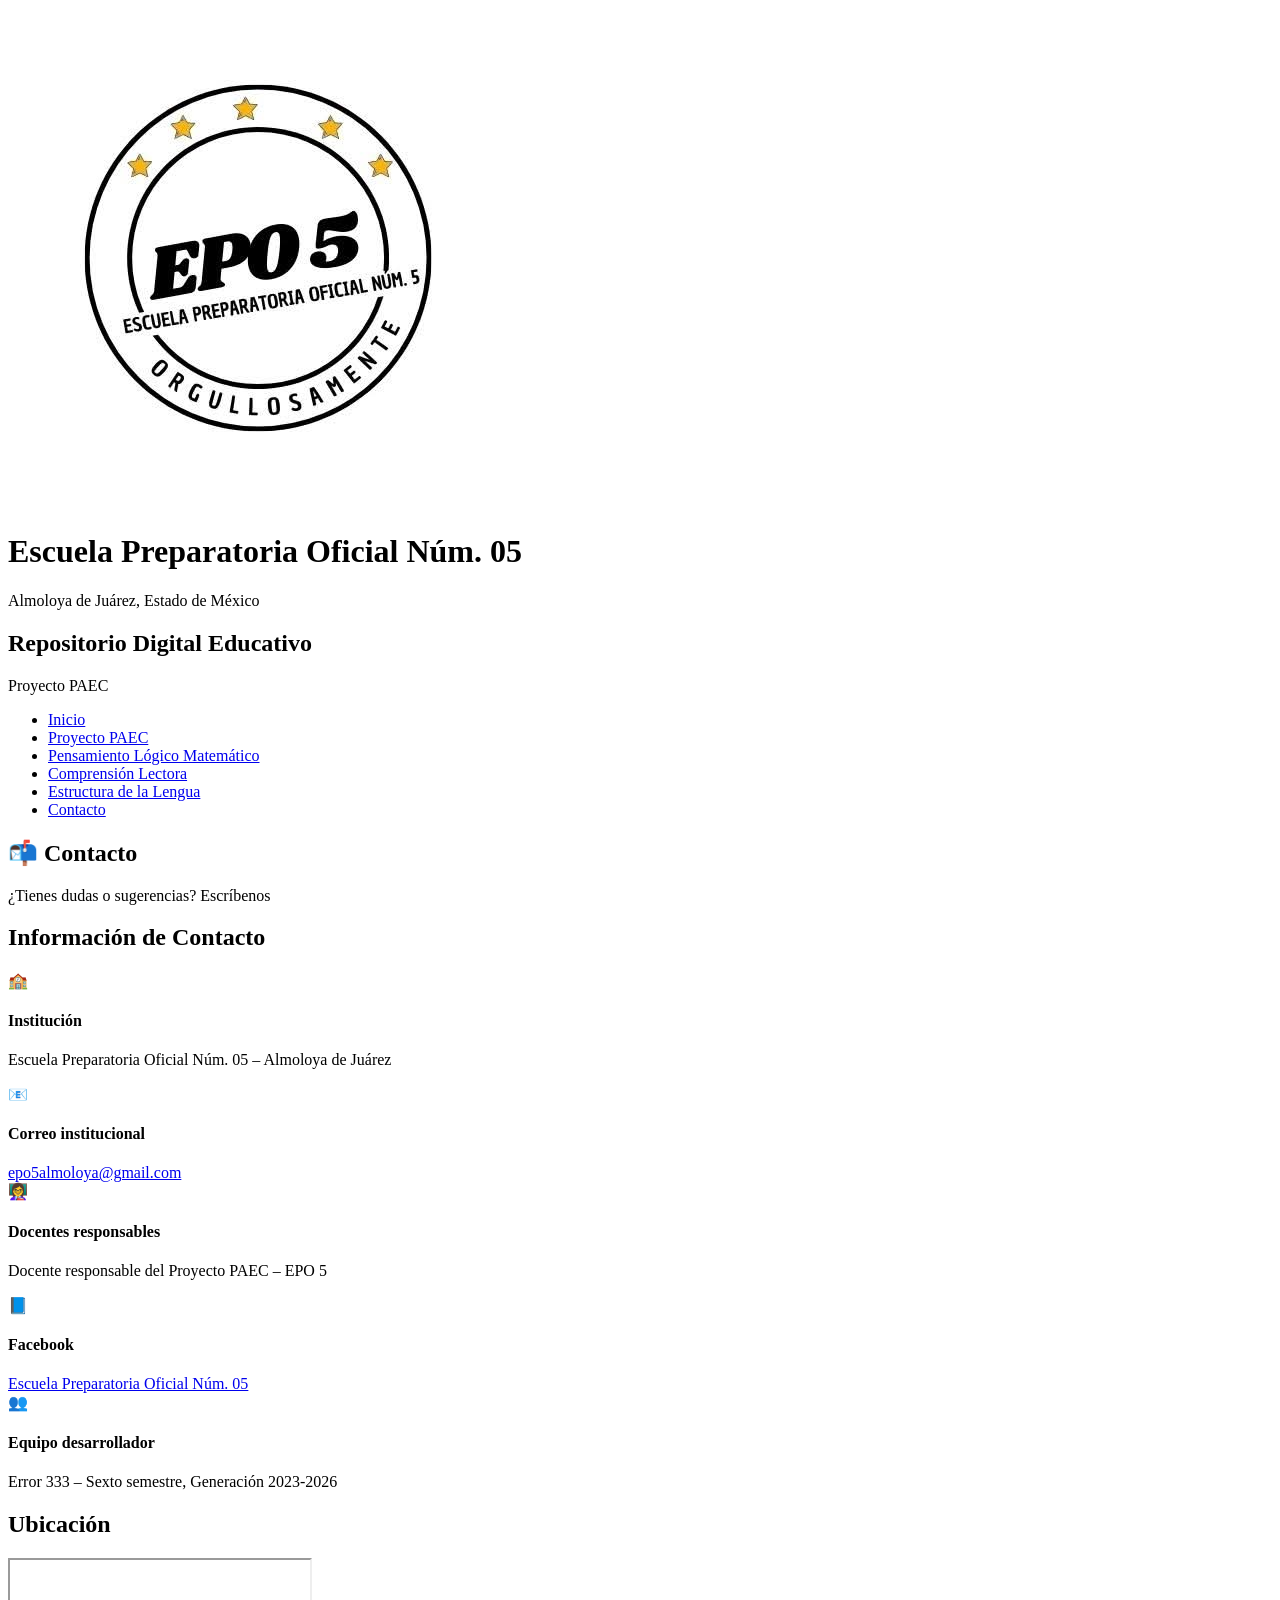
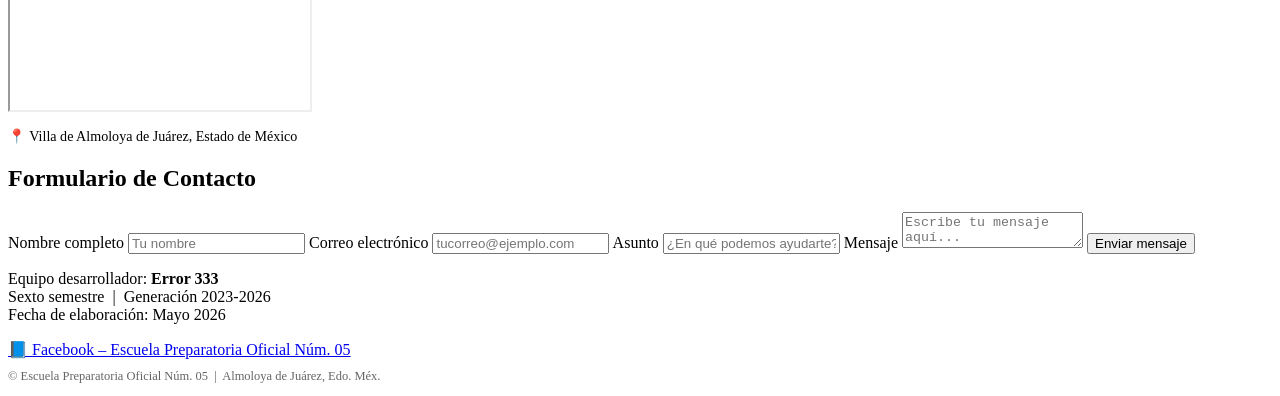
==== contacto.html @ b4360810 "Add files via upload" ====
<!DOCTYPE html>
<html lang="es">
<head>
  <meta charset="UTF-8" />
  <meta name="viewport" content="width=device-width, initial-scale=1.0" />
  <title>Contacto | Repositorio Digital Educativo – EPO 5</title>
  <link rel="stylesheet" href="style (1).css" />
</head>
<body>

  <header>
    <div class="header-top">
      <div class="header-izq">
        <img src="logo_epo5.png.jpeg" alt="Logo EPO 5" />
        <div class="info-escuela">
          <h1>Escuela Preparatoria Oficial Núm. 05</h1>
          <span>Almoloya de Juárez, Estado de México</span>
        </div>
      </div>
      <div class="header-der">
        <div class="info-repo">
          <h2>Repositorio Digital Educativo</h2>
          <span>Proyecto PAEC</span>
        </div>
      </div>
    </div>
    <nav>
      <ul>
        <li><a href="index.html">Inicio</a></li>
        <li><a href="paec.html">Proyecto PAEC</a></li>
        <li><a href="matematicas.html">Pensamiento Lógico Matemático</a></li>
        <li><a href="lectura.html">Comprensión Lectora</a></li>
        <li><a href="lengua.html">Estructura de la Lengua</a></li>
        <li><a href="contacto.html" class="activo">Contacto</a></li>
      </ul>
    </nav>
  </header>

  <section class="seccion-hero">
    <h1>📬 Contacto</h1>
    <p>¿Tienes dudas o sugerencias? Escríbenos</p>
  </section>

  <main class="contenido-principal">

    <div class="info-card">
      <h2>Información de Contacto</h2>
      <div class="contacto-dato">
        <span class="icono-d">🏫</span>
        <div>
          <h4>Institución</h4>
          <p>Escuela Preparatoria Oficial Núm. 05 – Almoloya de Juárez</p>
        </div>
      </div>
      <div class="contacto-dato">
        <span class="icono-d">📧</span>
        <div>
          <h4>Correo institucional</h4>
          <a href="mailto:epo5almoloya@gmail.com">epo5almoloya@gmail.com</a>
        </div>
      </div>
      <div class="contacto-dato">
        <span class="icono-d">👩‍🏫</span>
        <div>
          <h4>Docentes responsables</h4>
          <p>Docente responsable del Proyecto PAEC – EPO 5</p>
        </div>
      </div>
      <div class="contacto-dato">
        <span class="icono-d">📘</span>
        <div>
          <h4>Facebook</h4>
          <a href="https://www.facebook.com" target="_blank">
            Escuela Preparatoria Oficial Núm. 05
          </a>
        </div>
      </div>
      <div class="contacto-dato">
        <span class="icono-d">👥</span>
        <div>
          <h4>Equipo desarrollador</h4>
          <p>Error 333 – Sexto semestre, Generación 2023-2026</p>
        </div>
      </div>
    </div>

    <!-- MAPA Y FORMULARIO -->
    <div class="contacto-grid">

      <!-- MAPA -->
      <div class="info-card">
        <h2>Ubicación</h2>
        <div class="mapa-container">
          <iframe
            src="https://www.google.com/maps/embed?pb=!1m18!1m12!1m3!1d3762.5!2d-99.7666!3d19.3685!2m3!1f0!2f0!3f0!3m2!1i1024!2i768!4f13.1!3m3!1m2!1s0x0%3A0x0!2zMTnCsDIyJzA2LjYiTiA5OcKwNDYnMDUuNyJX!5e0!3m2!1ses!2smx!4v1620000000000!5m2!1ses!2smx"
            allowfullscreen=""
            loading="lazy">
          </iframe>
        </div>
        <p style="margin-top:12px; font-size:0.88rem; color:var(--gris-texto);">
          📍 Villa de Almoloya de Juárez, Estado de México
        </p>
      </div>

      <!-- FORMULARIO -->
      <div class="info-card">
        <h2>Formulario de Contacto</h2>
        <div class="formulario">
          <label for="nombre">Nombre completo</label>
          <input type="text" id="nombre" placeholder="Tu nombre" />

          <label for="email">Correo electrónico</label>
          <input type="email" id="email" placeholder="tucorreo@ejemplo.com" />

          <label for="asunto">Asunto</label>
          <input type="text" id="asunto" placeholder="¿En qué podemos ayudarte?" />

          <label for="mensaje">Mensaje</label>
          <textarea id="mensaje" placeholder="Escribe tu mensaje aquí..."></textarea>

          <button class="btn-enviar" onclick="enviarFormulario()">Enviar mensaje</button>
        </div>
      </div>

    </div>

  </main>

  <footer>
    <p>
      Equipo desarrollador: <strong>Error 333</strong><br />
      Sexto semestre &nbsp;|&nbsp; Generación 2023-2026<br />
      Fecha de elaboración: Mayo 2026
    </p>
    <a href="https://www.facebook.com" target="_blank" class="footer-fb">
      📘 Facebook – Escuela Preparatoria Oficial Núm. 05
    </a>
    <p style="margin-top:10px; font-size:0.78rem; opacity:0.6;">
      © Escuela Preparatoria Oficial Núm. 05 &nbsp;|&nbsp; Almoloya de Juárez, Edo. Méx.
    </p>
  </footer>

  <script>
    function enviarFormulario() {
      const nombre = document.getElementById('nombre').value.trim();
      const email = document.getElementById('email').value.trim();
      const mensaje = document.getElementById('mensaje').value.trim();
      if (!nombre || !email || !mensaje) {
        alert('Por favor, completa todos los campos requeridos.');
        return;
      }
      alert('¡Mensaje enviado! Gracias por contactarnos, ' + nombre + '.');
    }
  </script>

</body>
</html>
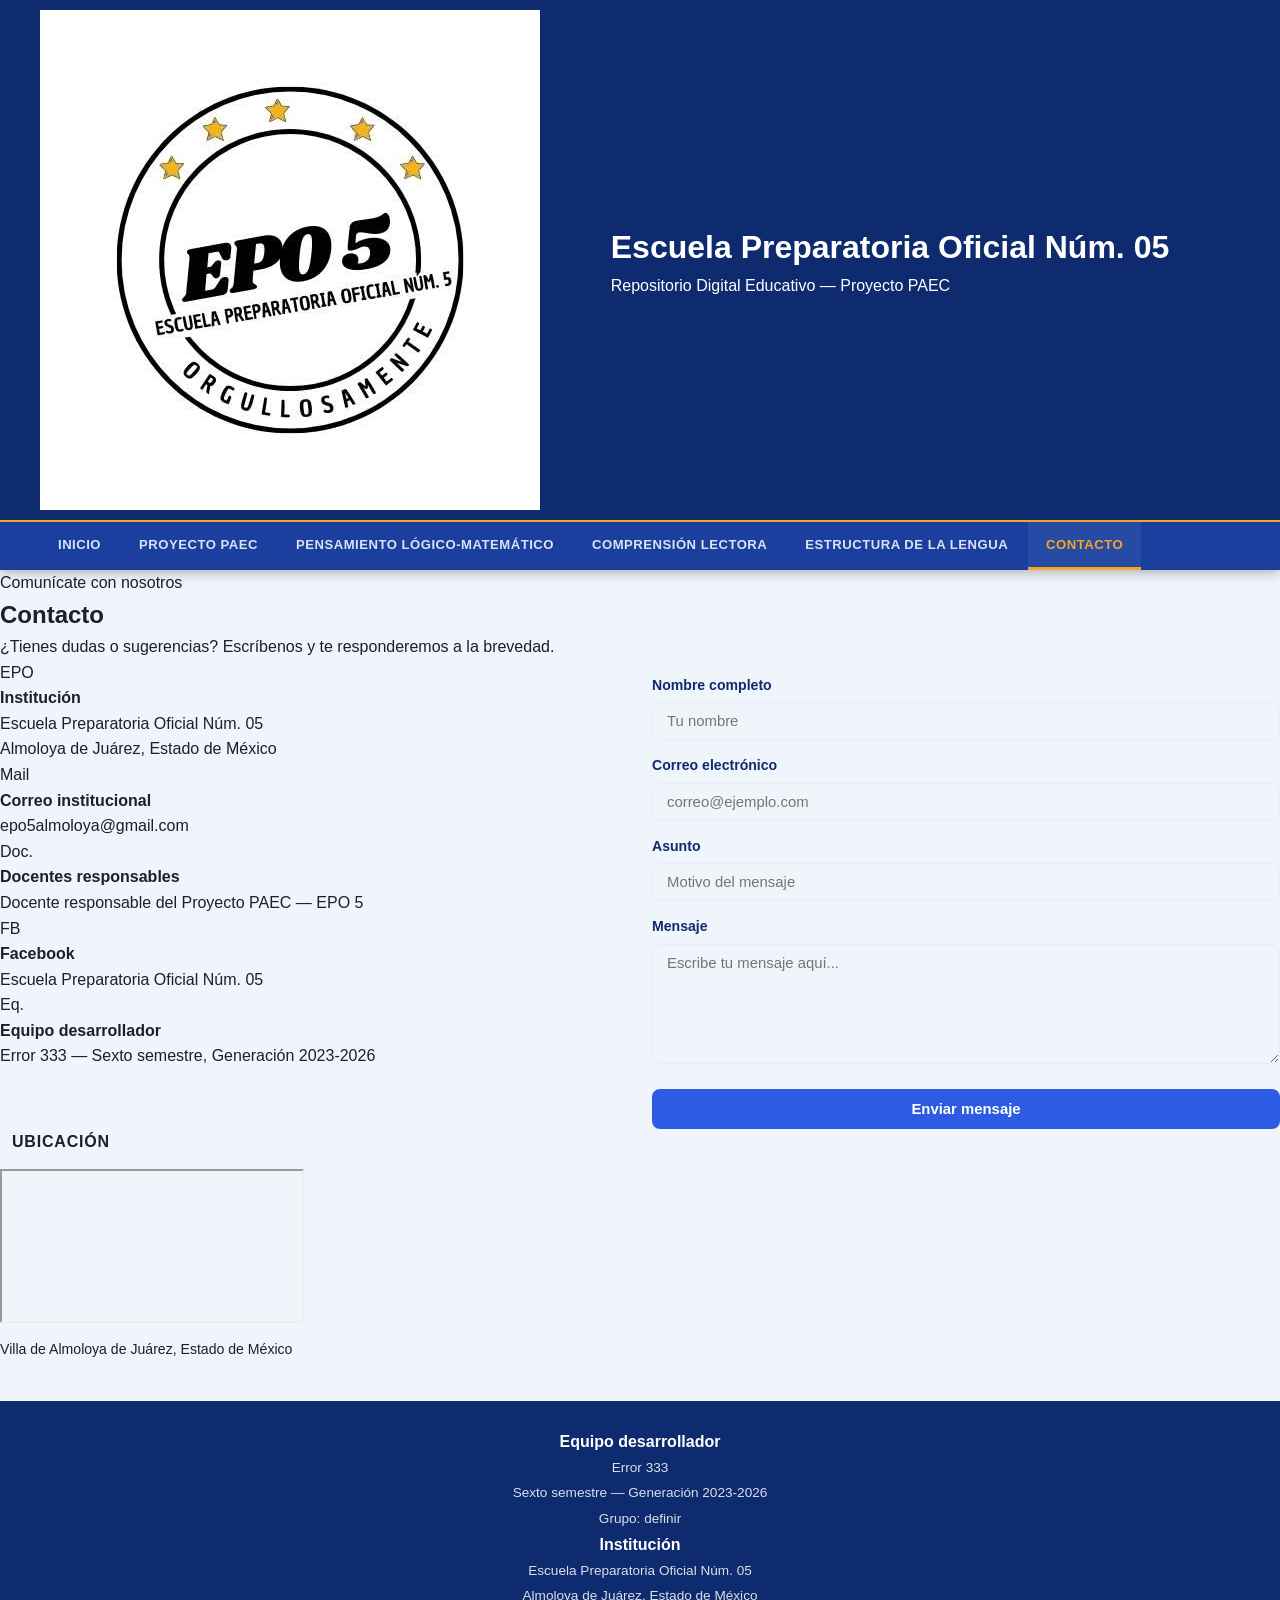
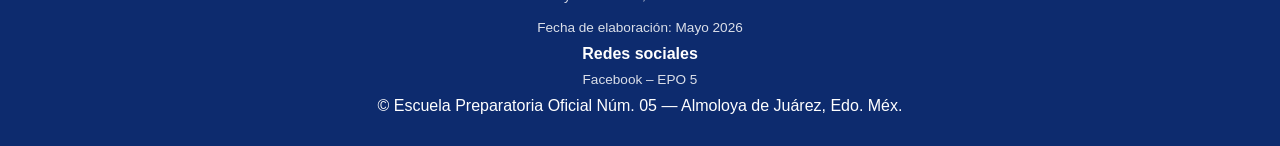
==== commit b0f73334: "Update contacto.html" ====
--- a/contacto.html
+++ b/contacto.html
@@ -4,154 +4,147 @@
   <meta charset="UTF-8" />
   <meta name="viewport" content="width=device-width, initial-scale=1.0" />
   <title>Contacto | Repositorio Digital Educativo – EPO 5</title>
-  <link rel="stylesheet" href="style (1).css" />
+  <link rel="stylesheet" href="style.css" />
 </head>
 <body>
 
-  <header>
-    <div class="header-top">
-      <div class="header-izq">
-        <img src="logo_epo5.png.jpeg" alt="Logo EPO 5" />
-        <div class="info-escuela">
-          <h1>Escuela Preparatoria Oficial Núm. 05</h1>
-          <span>Almoloya de Juárez, Estado de México</span>
+<header>
+  <div class="header-top">
+    <div class="header-logos">
+      <img src="logo_epo5.png.jpeg" alt="Logo EPO 5" />
+    </div>
+    <div class="header-titulo">
+      <h1>Escuela Preparatoria Oficial Núm. 05</h1>
+      <p>Repositorio Digital Educativo &mdash; Proyecto PAEC</p>
+    </div>
+    <div class="header-logos"></div>
+  </div>
+  <nav>
+    <ul>
+      <li><a href="index.html">Inicio</a></li>
+      <li><a href="paec.html">Proyecto PAEC</a></li>
+      <li><a href="matematicas.html">Pensamiento Lógico-Matemático</a></li>
+      <li><a href="lectura.html">Comprensión Lectora</a></li>
+      <li><a href="lengua.html">Estructura de la Lengua</a></li>
+      <li><a href="contacto.html" class="activo">Contacto</a></li>
+    </ul>
+  </nav>
+</header>
+
+<main>
+
+  <span class="etiqueta">Comunícate con nosotros</span>
+  <h2 class="seccion-titulo">Contacto</h2>
+  <p class="seccion-subtitulo">¿Tienes dudas o sugerencias? Escríbenos y te responderemos a la brevedad.</p>
+
+  <div class="contacto-grid">
+
+    <!-- INFORMACIÓN -->
+    <div class="contacto-info">
+
+      <div class="contacto-item">
+        <div class="contacto-icono">EPO</div>
+        <div>
+          <h4>Institución</h4>
+          <p>Escuela Preparatoria Oficial Núm. 05<br>Almoloya de Juárez, Estado de México</p>
         </div>
       </div>
-      <div class="header-der">
-        <div class="info-repo">
-          <h2>Repositorio Digital Educativo</h2>
-          <span>Proyecto PAEC</span>
-        </div>
-      </div>
-    </div>
-    <nav>
-      <ul>
-        <li><a href="index.html">Inicio</a></li>
-        <li><a href="paec.html">Proyecto PAEC</a></li>
-        <li><a href="matematicas.html">Pensamiento Lógico Matemático</a></li>
-        <li><a href="lectura.html">Comprensión Lectora</a></li>
-        <li><a href="lengua.html">Estructura de la Lengua</a></li>
-        <li><a href="contacto.html" class="activo">Contacto</a></li>
-      </ul>
-    </nav>
-  </header>
 
-  <section class="seccion-hero">
-    <h1>📬 Contacto</h1>
-    <p>¿Tienes dudas o sugerencias? Escríbenos</p>
-  </section>
-
-  <main class="contenido-principal">
-
-    <div class="info-card">
-      <h2>Información de Contacto</h2>
-      <div class="contacto-dato">
-        <span class="icono-d">🏫</span>
-        <div>
-          <h4>Institución</h4>
-          <p>Escuela Preparatoria Oficial Núm. 05 – Almoloya de Juárez</p>
-        </div>
-      </div>
-      <div class="contacto-dato">
-        <span class="icono-d">📧</span>
+      <div class="contacto-item">
+        <div class="contacto-icono">Mail</div>
         <div>
           <h4>Correo institucional</h4>
           <a href="mailto:epo5almoloya@gmail.com">epo5almoloya@gmail.com</a>
         </div>
       </div>
-      <div class="contacto-dato">
-        <span class="icono-d">👩‍🏫</span>
+
+      <div class="contacto-item">
+        <div class="contacto-icono">Doc.</div>
         <div>
           <h4>Docentes responsables</h4>
-          <p>Docente responsable del Proyecto PAEC – EPO 5</p>
+          <p>Docente responsable del Proyecto PAEC &mdash; EPO 5</p>
         </div>
       </div>
-      <div class="contacto-dato">
-        <span class="icono-d">📘</span>
+
+      <div class="contacto-item">
+        <div class="contacto-icono">FB</div>
         <div>
           <h4>Facebook</h4>
-          <a href="https://www.facebook.com" target="_blank">
-            Escuela Preparatoria Oficial Núm. 05
-          </a>
+          <a href="https://www.facebook.com" target="_blank" rel="noopener">Escuela Preparatoria Oficial Núm. 05</a>
         </div>
       </div>
-      <div class="contacto-dato">
-        <span class="icono-d">👥</span>
+
+      <div class="contacto-item">
+        <div class="contacto-icono">Eq.</div>
         <div>
           <h4>Equipo desarrollador</h4>
-          <p>Error 333 – Sexto semestre, Generación 2023-2026</p>
-        </div>
-      </div>
-    </div>
-
-    <!-- MAPA Y FORMULARIO -->
-    <div class="contacto-grid">
-
-      <!-- MAPA -->
-      <div class="info-card">
-        <h2>Ubicación</h2>
-        <div class="mapa-container">
-          <iframe
-            src="https://www.google.com/maps/embed?pb=!1m18!1m12!1m3!1d3762.5!2d-99.7666!3d19.3685!2m3!1f0!2f0!3f0!3m2!1i1024!2i768!4f13.1!3m3!1m2!1s0x0%3A0x0!2zMTnCsDIyJzA2LjYiTiA5OcKwNDYnMDUuNyJX!5e0!3m2!1ses!2smx!4v1620000000000!5m2!1ses!2smx"
-            allowfullscreen=""
-            loading="lazy">
-          </iframe>
-        </div>
-        <p style="margin-top:12px; font-size:0.88rem; color:var(--gris-texto);">
-          📍 Villa de Almoloya de Juárez, Estado de México
-        </p>
-      </div>
-
-      <!-- FORMULARIO -->
-      <div class="info-card">
-        <h2>Formulario de Contacto</h2>
-        <div class="formulario">
-          <label for="nombre">Nombre completo</label>
-          <input type="text" id="nombre" placeholder="Tu nombre" />
-
-          <label for="email">Correo electrónico</label>
-          <input type="email" id="email" placeholder="tucorreo@ejemplo.com" />
-
-          <label for="asunto">Asunto</label>
-          <input type="text" id="asunto" placeholder="¿En qué podemos ayudarte?" />
-
-          <label for="mensaje">Mensaje</label>
-          <textarea id="mensaje" placeholder="Escribe tu mensaje aquí..."></textarea>
-
-          <button class="btn-enviar" onclick="enviarFormulario()">Enviar mensaje</button>
+          <p>Error 333 &mdash; Sexto semestre, Generación 2023-2026</p>
         </div>
       </div>
 
     </div>
 
-  </main>
+    <!-- FORMULARIO -->
+    <div>
+      <form class="formulario" action="#" method="post">
+        <div>
+          <label for="nombre">Nombre completo</label>
+          <input type="text" id="nombre" name="nombre" placeholder="Tu nombre" required />
+        </div>
+        <div>
+          <label for="correo">Correo electrónico</label>
+          <input type="email" id="correo" name="correo" placeholder="correo@ejemplo.com" required />
+        </div>
+        <div>
+          <label for="asunto">Asunto</label>
+          <input type="text" id="asunto" name="asunto" placeholder="Motivo del mensaje" />
+        </div>
+        <div>
+          <label for="mensaje">Mensaje</label>
+          <textarea id="mensaje" name="mensaje" placeholder="Escribe tu mensaje aquí..." required></textarea>
+        </div>
+        <button type="submit" class="btn-enviar">Enviar mensaje</button>
+      </form>
+    </div>
 
-  <footer>
-    <p>
-      Equipo desarrollador: <strong>Error 333</strong><br />
-      Sexto semestre &nbsp;|&nbsp; Generación 2023-2026<br />
-      Fecha de elaboración: Mayo 2026
-    </p>
-    <a href="https://www.facebook.com" target="_blank" class="footer-fb">
-      📘 Facebook – Escuela Preparatoria Oficial Núm. 05
-    </a>
-    <p style="margin-top:10px; font-size:0.78rem; opacity:0.6;">
-      © Escuela Preparatoria Oficial Núm. 05 &nbsp;|&nbsp; Almoloya de Juárez, Edo. Méx.
-    </p>
-  </footer>
+  </div>
 
-  <script>
-    function enviarFormulario() {
-      const nombre = document.getElementById('nombre').value.trim();
-      const email = document.getElementById('email').value.trim();
-      const mensaje = document.getElementById('mensaje').value.trim();
-      if (!nombre || !email || !mensaje) {
-        alert('Por favor, completa todos los campos requeridos.');
-        return;
-      }
-      alert('¡Mensaje enviado! Gracias por contactarnos, ' + nombre + '.');
-    }
-  </script>
+  <!-- UBICACIÓN -->
+  <h3 style="font-family:'Montserrat',sans-serif; font-size:1rem; font-weight:700; color:var(--verde); margin-bottom:14px; text-transform:uppercase; letter-spacing:0.05em; border-left:4px solid var(--oro); padding-left:12px;">Ubicación</h3>
+  <div class="mapa-wrapper">
+    <iframe
+      src="https://www.google.com/maps/embed?pb=!1m18!1m12!1m3!1d3762.5!2d-99.7666!3d19.3685!2m3!1f0!2f0!3f0!3m2!1i1024!2i768!4f13.1!3m3!1m2!1s0x0%3A0x0!2zMTnCsDIyJzA2LjYiTiA5OcKwNDYnMDUuNyJX!5e0!3m2!1ses!2smx!4v1620000000000!5m2!1ses!2smx"
+      allowfullscreen
+      loading="lazy"
+      title="Ubicación EPO 5 Almoloya de Juárez">
+    </iframe>
+  </div>
+  <p style="font-size:0.88rem; color:var(--gris-medio); margin-top:8px;">Villa de Almoloya de Juárez, Estado de México</p>
+
+</main>
+
+<footer>
+  <div class="footer-inner">
+    <div class="footer-col">
+      <h4>Equipo desarrollador</h4>
+      <p>Error 333</p>
+      <p>Sexto semestre &mdash; Generación 2023-2026</p>
+      <p>Grupo: definir</p>
+    </div>
+    <div class="footer-col">
+      <h4>Institución</h4>
+      <p>Escuela Preparatoria Oficial Núm. 05<br>Almoloya de Juárez, Estado de México</p>
+      <p style="margin-top:6px;">Fecha de elaboración: Mayo 2026</p>
+    </div>
+    <div class="footer-col">
+      <h4>Redes sociales</h4>
+      <p><a href="https://www.facebook.com" target="_blank" rel="noopener">Facebook &ndash; EPO 5</a></p>
+    </div>
+  </div>
+  <div class="footer-copy">
+    &copy; Escuela Preparatoria Oficial Núm. 05 &mdash; Almoloya de Juárez, Edo. Méx.
+  </div>
+</footer>
 
 </body>
 </html>
--- a/style.css
+++ b/style.css
@@ -0,0 +1,482 @@
+/* ============================================
+   REPOSITORIO DIGITAL EDUCATIVO - EPO 5
+   Equipo: Error 333 | 6to Semestre 2023-2026
+   ============================================ */
+
+@import url('https://fonts.googleapis.com/css2?family=Inter:wght@400;500;600;700&family=Lexend:wght@400;600;700&display=swap');
+
+/* ---- VARIABLES ---- */
+:root {
+  --azul-oscuro: #0d2b6e;
+  --azul-medio: #1a3f9f;
+  --azul-claro: #2d5be3;
+  --dorado: #f5a623;
+  --dorado-suave: #ffd166;
+  --blanco: #ffffff;
+  --gris-fondo: #f0f4fb;
+  --gris-claro: #e8edf7;
+  --gris-texto: #4a5568;
+  --verde-exito: #22c55e;
+  --texto-oscuro: #1a202c;
+  --sombra: 0 4px 20px rgba(13,43,110,0.12);
+  --radio: 12px;
+}
+
+/* ---- RESET ---- */
+*, *::before, *::after { box-sizing: border-box; margin: 0; padding: 0; }
+html { scroll-behavior: smooth; }
+body {
+  font-family: 'Inter', sans-serif;
+  background: var(--gris-fondo);
+  color: var(--texto-oscuro);
+  line-height: 1.6;
+  font-size: 16px;
+}
+img { max-width: 100%; display: block; }
+a { color: inherit; text-decoration: none; }
+ul { list-style: none; }
+
+/* ============================================
+   ENCABEZADO
+   ============================================ */
+header {
+  background: var(--azul-oscuro);
+  color: var(--blanco);
+  position: sticky;
+  top: 0;
+  z-index: 1000;
+  box-shadow: 0 2px 12px rgba(0,0,0,0.3);
+}
+.header-top {
+  display: flex;
+  align-items: center;
+  justify-content: space-between;
+  padding: 10px 40px;
+  border-bottom: 2px solid var(--dorado);
+  flex-wrap: wrap;
+  gap: 12px;
+}
+.header-izq {
+  display: flex;
+  align-items: center;
+  gap: 14px;
+}
+.header-izq img {
+  width: 52px;
+  height: 52px;
+  border-radius: 50%;
+  border: 2px solid var(--dorado);
+  object-fit: cover;
+}
+.header-izq .info-escuela h1 {
+  font-family: 'Lexend', sans-serif;
+  font-size: 1rem;
+  font-weight: 700;
+  color: var(--blanco);
+  line-height: 1.2;
+}
+.header-izq .info-escuela span {
+  font-size: 0.75rem;
+  color: var(--dorado-suave);
+}
+.header-der {
+  display: flex;
+  align-items: center;
+  gap: 12px;
+}
+.header-der img {
+  width: 44px;
+  height: 44px;
+}
+.header-der .info-repo {
+  text-align: right;
+}
+.header-der .info-repo h2 {
+  font-size: 0.9rem;
+  font-weight: 600;
+  color: var(--blanco);
+  line-height: 1.2;
+}
+.header-der .info-repo span {
+  font-size: 0.72rem;
+  color: var(--dorado-suave);
+}
+
+/* ---- NAV ---- */
+nav {
+  background: var(--azul-medio);
+  padding: 0 40px;
+}
+nav ul {
+  display: flex;
+  flex-wrap: wrap;
+  gap: 2px;
+}
+nav ul li a {
+  display: block;
+  padding: 12px 18px;
+  font-size: 0.82rem;
+  font-weight: 600;
+  text-transform: uppercase;
+  letter-spacing: 0.5px;
+  color: rgba(255,255,255,0.85);
+  transition: all 0.2s;
+  border-bottom: 3px solid transparent;
+}
+nav ul li a:hover,
+nav ul li a.activo {
+  color: var(--dorado);
+  border-bottom-color: var(--dorado);
+  background: rgba(255,255,255,0.06);
+}
+
+/* ============================================
+   HERO / BIENVENIDA
+   ============================================ */
+.hero {
+  display: grid;
+  grid-template-columns: 1fr 1fr;
+  gap: 0;
+  min-height: 380px;
+  overflow: hidden;
+}
+.hero-img {
+  position: relative;
+  overflow: hidden;
+}
+.hero-img img {
+  width: 100%;
+  height: 100%;
+  object-fit: cover;
+}
+.hero-img::after {
+  content: '';
+  position: absolute;
+  inset: 0;
+  background: linear-gradient(to right, transparent 60%, var(--gris-fondo));
+}
+.hero-texto {
+  background: var(--gris-fondo);
+  padding: 50px 48px;
+  display: flex;
+  flex-direction: column;
+  justify-content: center;
+}
+.hero-texto h2 {
+  font-family: 'Lexend', sans-serif;
+  font-size: 2.2rem;
+  font-weight: 700;
+  color: var(--azul-oscuro);
+  margin-bottom: 16px;
+}
+.hero-texto p {
+  font-size: 1rem;
+  color: var(--gris-texto);
+  line-height: 1.8;
+  text-align: justify;
+}
+
+/* ============================================
+   CARDS MISIÓN / VISIÓN / VALORES
+   ============================================ */
+.mvv-section {
+  display: grid;
+  grid-template-columns: repeat(3, 1fr);
+  gap: 20px;
+  padding: 36px 40px;
+  background: var(--blanco);
+}
+.card-mvv {
+  background: var(--gris-fondo);
+  border-radius: var(--radio);
+  padding: 28px 24px;
+  border-left: 4px solid var(--azul-claro);
+  box-shadow: var(--sombra);
+  transition: transform 0.2s;
+}
+.card-mvv:hover { transform: translateY(-4px); }
+.card-mvv h3 {
+  font-family: 'Lexend', sans-serif;
+  font-size: 1.1rem;
+  font-weight: 700;
+  color: var(--azul-claro);
+  margin-bottom: 10px;
+  display: flex;
+  align-items: center;
+  gap: 8px;
+}
+.card-mvv h3 .icono { font-size: 1.3rem; }
+.card-mvv:nth-child(2) { border-left-color: var(--dorado); }
+.card-mvv:nth-child(2) h3 { color: var(--azul-medio); }
+.card-mvv:nth-child(3) { border-left-color: var(--verde-exito); }
+.card-mvv:nth-child(3) h3 { color: #166534; }
+.card-mvv p, .card-mvv ul { font-size: 0.92rem; color: var(--gris-texto); line-height: 1.7; }
+.card-mvv ul li::before { content: '• '; color: var(--dorado); font-weight: bold; }
+
+/* ============================================
+   ACCESO RÁPIDO
+   ============================================ */
+.acceso-rapido {
+  padding: 36px 40px;
+  background: var(--gris-fondo);
+}
+.acceso-rapido h2 {
+  font-family: 'Lexend', sans-serif;
+  text-align: center;
+  font-size: 1.4rem;
+  color: var(--azul-oscuro);
+  margin-bottom: 24px;
+}
+.grid-acceso {
+  display: grid;
+  grid-template-columns: repeat(3, 1fr);
+  gap: 20px;
+}
+.btn-acceso {
+  background: var(--azul-oscuro);
+  color: var(--blanco);
+  border-radius: var(--radio);
+  padding: 28px 20px;
+  text-align: center;
+  box-shadow: var(--sombra);
+  transition: all 0.25s;
+  display: block;
+}
+.btn-acceso:hover {
+  background: var(--azul-claro);
+  transform: translateY(-4px);
+  box-shadow: 0 8px 28px rgba(13,43,110,0.22);
+}
+.btn-acceso .btn-icono { font-size: 2.4rem; margin-bottom: 12px; display: block; }
+.btn-acceso h3 {
+  font-family: 'Lexend', sans-serif;
+  font-size: 0.95rem;
+  font-weight: 700;
+  margin-bottom: 6px;
+}
+.btn-acceso p { font-size: 0.8rem; opacity: 0.8; }
+
+/* ============================================
+   SECCIONES INTERIORES (PAEC, AREAS)
+   ============================================ */
+.seccion-hero {
+  background: linear-gradient(135deg, var(--azul-oscuro) 0%, var(--azul-medio) 100%);
+  color: var(--blanco);
+  padding: 52px 40px;
+  text-align: center;
+}
+.seccion-hero h1 {
+  font-family: 'Lexend', sans-serif;
+  font-size: 2rem;
+  font-weight: 700;
+  margin-bottom: 10px;
+}
+.seccion-hero p { font-size: 1rem; opacity: 0.85; max-width: 600px; margin: 0 auto; }
+
+.contenido-principal {
+  max-width: 1000px;
+  margin: 0 auto;
+  padding: 40px 24px;
+}
+
+/* ---- Cards de info ---- */
+.info-card {
+  background: var(--blanco);
+  border-radius: var(--radio);
+  padding: 28px 32px;
+  margin-bottom: 24px;
+  box-shadow: var(--sombra);
+}
+.info-card h2 {
+  font-family: 'Lexend', sans-serif;
+  font-size: 1.25rem;
+  color: var(--azul-oscuro);
+  margin-bottom: 14px;
+  padding-bottom: 10px;
+  border-bottom: 2px solid var(--gris-claro);
+}
+.info-card p, .info-card li { font-size: 0.95rem; color: var(--gris-texto); line-height: 1.75; }
+.info-card ul { padding-left: 20px; }
+.info-card ul li { margin-bottom: 6px; list-style: disc; }
+
+/* ---- Tema / Video card ---- */
+.tema-card {
+  background: var(--blanco);
+  border-radius: var(--radio);
+  margin-bottom: 28px;
+  box-shadow: var(--sombra);
+  overflow: hidden;
+  border-top: 4px solid var(--azul-claro);
+}
+.tema-card-header {
+  background: var(--gris-claro);
+  padding: 18px 28px;
+  display: flex;
+  align-items: center;
+  gap: 12px;
+}
+.tema-card-header .num {
+  background: var(--azul-oscuro);
+  color: var(--blanco);
+  width: 32px; height: 32px;
+  border-radius: 50%;
+  display: flex; align-items: center; justify-content: center;
+  font-size: 0.85rem; font-weight: 700;
+  flex-shrink: 0;
+}
+.tema-card-header h3 {
+  font-family: 'Lexend', sans-serif;
+  font-size: 1.05rem;
+  color: var(--azul-oscuro);
+}
+.tema-card-body { padding: 24px 28px; }
+.tema-card-body p {
+  font-size: 0.93rem;
+  color: var(--gris-texto);
+  margin-bottom: 18px;
+  line-height: 1.75;
+}
+
+/* ---- Video embed ---- */
+.video-wrapper {
+  position: relative;
+  padding-bottom: 56.25%;
+  height: 0;
+  overflow: hidden;
+  border-radius: 8px;
+  margin-bottom: 16px;
+  background: #000;
+}
+.video-wrapper iframe {
+  position: absolute;
+  top: 0; left: 0;
+  width: 100%; height: 100%;
+  border: none;
+}
+
+/* ---- PDF badge ---- */
+.pdf-link {
+  display: inline-flex;
+  align-items: center;
+  gap: 8px;
+  background: #fee2e2;
+  color: #991b1b;
+  padding: 8px 16px;
+  border-radius: 8px;
+  font-size: 0.85rem;
+  font-weight: 600;
+  transition: background 0.2s;
+}
+.pdf-link:hover { background: #fecaca; }
+
+/* ============================================
+   PÁGINA DE CONTACTO
+   ============================================ */
+.contacto-grid {
+  display: grid;
+  grid-template-columns: 1fr 1fr;
+  gap: 24px;
+}
+.formulario label {
+  display: block;
+  font-size: 0.88rem;
+  font-weight: 600;
+  color: var(--azul-oscuro);
+  margin-bottom: 6px;
+  margin-top: 14px;
+}
+.formulario input,
+.formulario textarea,
+.formulario select {
+  width: 100%;
+  padding: 10px 14px;
+  border: 1.5px solid var(--gris-claro);
+  border-radius: 8px;
+  font-size: 0.93rem;
+  font-family: 'Inter', sans-serif;
+  color: var(--texto-oscuro);
+  background: var(--gris-fondo);
+  transition: border-color 0.2s;
+}
+.formulario input:focus,
+.formulario textarea:focus {
+  outline: none;
+  border-color: var(--azul-claro);
+}
+.formulario textarea { min-height: 120px; resize: vertical; }
+.btn-enviar {
+  margin-top: 18px;
+  background: var(--azul-claro);
+  color: var(--blanco);
+  border: none;
+  padding: 12px 28px;
+  border-radius: 8px;
+  font-size: 0.93rem;
+  font-weight: 600;
+  cursor: pointer;
+  width: 100%;
+  transition: background 0.2s;
+}
+.btn-enviar:hover { background: var(--azul-oscuro); }
+
+.mapa-container {
+  border-radius: var(--radio);
+  overflow: hidden;
+  box-shadow: var(--sombra);
+  height: 280px;
+}
+.mapa-container iframe { width: 100%; height: 100%; border: none; }
+
+.contacto-dato {
+  display: flex;
+  align-items: flex-start;
+  gap: 12px;
+  padding: 14px 0;
+  border-bottom: 1px solid var(--gris-claro);
+}
+.contacto-dato:last-child { border-bottom: none; }
+.contacto-dato .icono-d { font-size: 1.4rem; }
+.contacto-dato h4 { font-size: 0.85rem; font-weight: 600; color: var(--azul-oscuro); margin-bottom: 2px; }
+.contacto-dato p, .contacto-dato a { font-size: 0.88rem; color: var(--gris-texto); }
+
+/* ============================================
+   PIE DE PÁGINA
+   ============================================ */
+footer {
+  background: var(--azul-oscuro);
+  color: var(--blanco);
+  text-align: center;
+  padding: 28px 40px;
+  margin-top: 40px;
+}
+footer p { font-size: 0.85rem; opacity: 0.85; line-height: 1.9; }
+footer .footer-fb {
+  display: inline-flex;
+  align-items: center;
+  gap: 6px;
+  color: var(--dorado);
+  font-weight: 600;
+  margin-top: 6px;
+  font-size: 0.88rem;
+}
+footer .footer-fb:hover { color: var(--dorado-suave); }
+
+/* ============================================
+   RESPONSIVE
+   ============================================ */
+@media (max-width: 768px) {
+  .header-top { padding: 10px 20px; }
+  nav { padding: 0 10px; }
+  nav ul li a { padding: 10px 12px; font-size: 0.75rem; }
+  .hero { grid-template-columns: 1fr; }
+  .hero-img { height: 220px; }
+  .hero-img::after { display: none; }
+  .hero-texto { padding: 30px 20px; }
+  .hero-texto h2 { font-size: 1.6rem; }
+  .mvv-section { grid-template-columns: 1fr; padding: 24px 20px; }
+  .acceso-rapido { padding: 24px 20px; }
+  .grid-acceso { grid-template-columns: 1fr; }
+  .seccion-hero { padding: 36px 20px; }
+  .contenido-principal { padding: 24px 16px; }
+  .contacto-grid { grid-template-columns: 1fr; }
+}
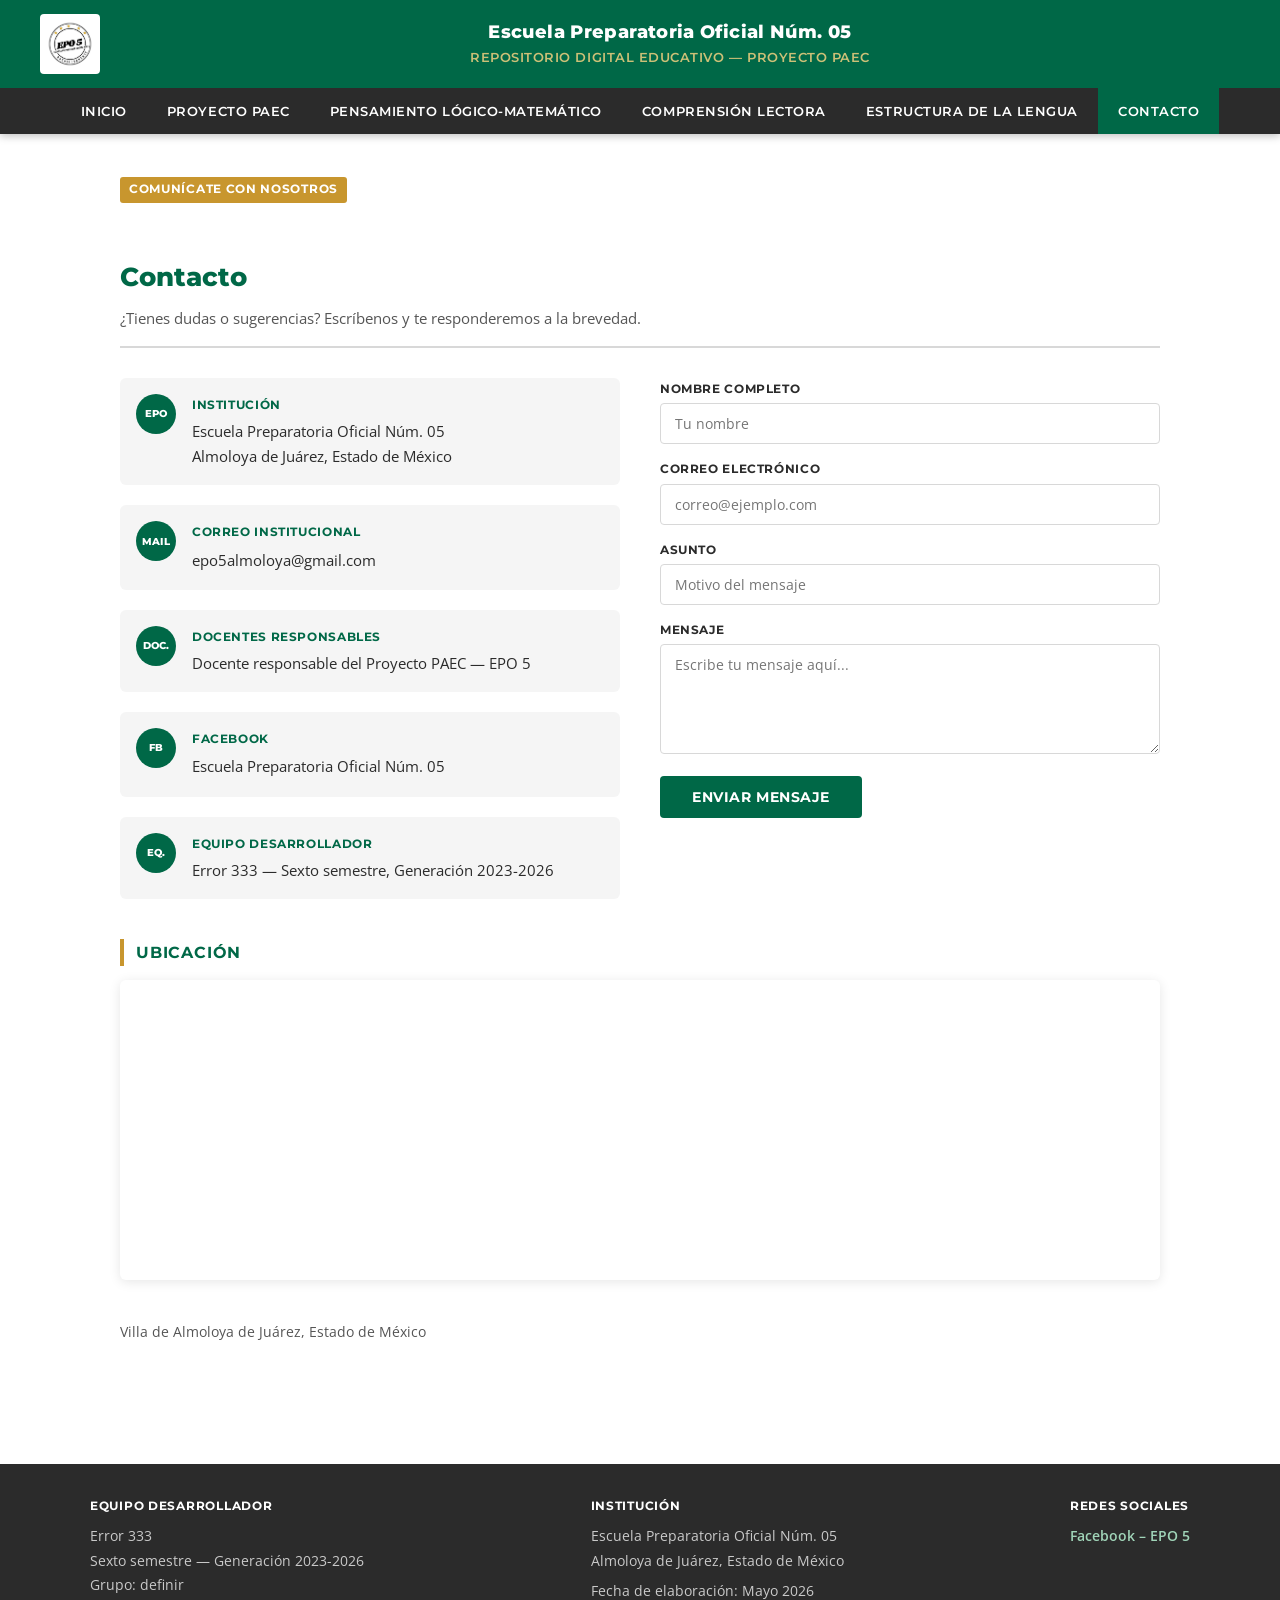
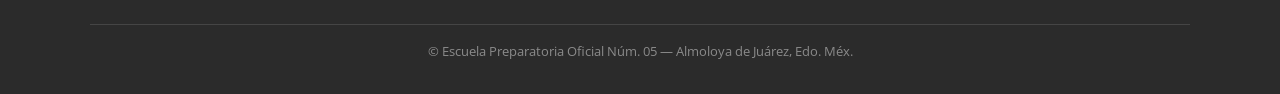
==== commit eec7445b: "Update contacto.html" ====
--- a/contacto.html
+++ b/contacto.html
@@ -15,7 +15,7 @@
     </div>
     <div class="header-titulo">
       <h1>Escuela Preparatoria Oficial Núm. 05</h1>
-      <p>Repositorio Digital Educativo &mdash; Proyecto PAEC</p>
+      <p>Repositorio Digital Educativo — Proyecto PAEC</p>
     </div>
     <div class="header-logos"></div>
   </div>
@@ -62,7 +62,7 @@
         <div class="contacto-icono">Doc.</div>
         <div>
           <h4>Docentes responsables</h4>
-          <p>Docente responsable del Proyecto PAEC &mdash; EPO 5</p>
+          <p>Docente responsable del Proyecto PAEC — EPO 5</p>
         </div>
       </div>
 
@@ -70,7 +70,7 @@
         <div class="contacto-icono">FB</div>
         <div>
           <h4>Facebook</h4>
-          <a href="https://www.facebook.com" target="_blank" rel="noopener">Escuela Preparatoria Oficial Núm. 05</a>
+          <a href="https://www.facebook.com/EPO5.almoloya/" target="_blank" rel="noopener">Escuela Preparatoria Oficial Núm. 05</a>
         </div>
       </div>
 
@@ -78,7 +78,7 @@
         <div class="contacto-icono">Eq.</div>
         <div>
           <h4>Equipo desarrollador</h4>
-          <p>Error 333 &mdash; Sexto semestre, Generación 2023-2026</p>
+          <p>Error 333 — Sexto semestre, Generación 2023-2026</p>
         </div>
       </div>
 
@@ -113,7 +113,7 @@
   <h3 style="font-family:'Montserrat',sans-serif; font-size:1rem; font-weight:700; color:var(--verde); margin-bottom:14px; text-transform:uppercase; letter-spacing:0.05em; border-left:4px solid var(--oro); padding-left:12px;">Ubicación</h3>
   <div class="mapa-wrapper">
     <iframe
-      src="https://www.google.com/maps/embed?pb=!1m18!1m12!1m3!1d3762.5!2d-99.7666!3d19.3685!2m3!1f0!2f0!3f0!3m2!1i1024!2i768!4f13.1!3m3!1m2!1s0x0%3A0x0!2zMTnCsDIyJzA2LjYiTiA5OcKwNDYnMDUuNyJX!5e0!3m2!1ses!2smx!4v1620000000000!5m2!1ses!2smx"
+      src="https://www.google.com/maps?q=19.37228697435121,-99.76027085998982&z=17&output=embed"
       allowfullscreen
       loading="lazy"
       title="Ubicación EPO 5 Almoloya de Juárez">
@@ -128,7 +128,7 @@
     <div class="footer-col">
       <h4>Equipo desarrollador</h4>
       <p>Error 333</p>
-      <p>Sexto semestre &mdash; Generación 2023-2026</p>
+      <p>Sexto semestre — Generación 2023-2026</p>
       <p>Grupo: definir</p>
     </div>
     <div class="footer-col">
@@ -138,11 +138,11 @@
     </div>
     <div class="footer-col">
       <h4>Redes sociales</h4>
-      <p><a href="https://www.facebook.com" target="_blank" rel="noopener">Facebook &ndash; EPO 5</a></p>
+      <p><a href="https://www.facebook.com/EPO5.almoloya/" target="_blank" rel="noopener">Facebook – EPO 5</a></p>
     </div>
   </div>
   <div class="footer-copy">
-    &copy; Escuela Preparatoria Oficial Núm. 05 &mdash; Almoloya de Juárez, Edo. Méx.
+    © Escuela Preparatoria Oficial Núm. 05 — Almoloya de Juárez, Edo. Méx.
   </div>
 </footer>
 
--- a/style.css
+++ b/style.css
@@ -1,482 +1,665 @@
-/* ============================================
-   REPOSITORIO DIGITAL EDUCATIVO - EPO 5
-   Equipo: Error 333 | 6to Semestre 2023-2026
-   ============================================ */
-
-@import url('https://fonts.googleapis.com/css2?family=Inter:wght@400;500;600;700&family=Lexend:wght@400;600;700&display=swap');
-
-/* ---- VARIABLES ---- */
+@import url("https://fonts.googleapis.com/css2?family=Montserrat:wght@400;600;700;800&family=Open+Sans:wght@400;600&display=swap");
+
+@import url('https://fonts.googleapis.com/css2?family=Montserrat:wght@400;600;700;800&family=Open+Sans:wght@400;600&display=swap');
+
 :root {
-  --azul-oscuro: #0d2b6e;
-  --azul-medio: #1a3f9f;
-  --azul-claro: #2d5be3;
-  --dorado: #f5a623;
-  --dorado-suave: #ffd166;
-  --blanco: #ffffff;
-  --gris-fondo: #f0f4fb;
-  --gris-claro: #e8edf7;
-  --gris-texto: #4a5568;
-  --verde-exito: #22c55e;
-  --texto-oscuro: #1a202c;
-  --sombra: 0 4px 20px rgba(13,43,110,0.12);
-  --radio: 12px;
-}
-
-/* ---- RESET ---- */
+  --verde:       #006847;
+  --verde-claro: #009A5F;
+  --oro:         #C8962E;
+  --gris-oscuro: #2B2B2B;
+  --gris-medio:  #555555;
+  --gris-claro:  #F5F5F5;
+  --blanco:      #FFFFFF;
+  --borde:       #D8D8D8;
+  --sombra:      0 2px 12px rgba(0,0,0,0.10);
+}
+
 *, *::before, *::after { box-sizing: border-box; margin: 0; padding: 0; }
-html { scroll-behavior: smooth; }
+
 body {
-  font-family: 'Inter', sans-serif;
-  background: var(--gris-fondo);
-  color: var(--texto-oscuro);
-  line-height: 1.6;
+  font-family: 'Open Sans', sans-serif;
   font-size: 16px;
-}
+  color: var(--gris-oscuro);
+  background: var(--blanco);
+  line-height: 1.7;
+}
+
+a { color: var(--verde); text-decoration: none; }
+a:hover { color: var(--verde-claro); text-decoration: underline; }
 img { max-width: 100%; display: block; }
-a { color: inherit; text-decoration: none; }
-ul { list-style: none; }
-
-/* ============================================
-   ENCABEZADO
-   ============================================ */
+
+/* ── ENCABEZADO ── */
 header {
-  background: var(--azul-oscuro);
-  color: var(--blanco);
-  position: sticky;
-  top: 0;
-  z-index: 1000;
-  box-shadow: 0 2px 12px rgba(0,0,0,0.3);
-}
+  background: var(--verde);
+  color: var(--blanco);
+  padding: 0;
+  box-shadow: 0 2px 8px rgba(0,0,0,0.25);
+}
+
 .header-top {
   display: flex;
   align-items: center;
   justify-content: space-between;
-  padding: 10px 40px;
-  border-bottom: 2px solid var(--dorado);
+  padding: 14px 40px;
+  gap: 20px;
   flex-wrap: wrap;
-  gap: 12px;
-}
-.header-izq {
+}
+
+.header-logos {
   display: flex;
   align-items: center;
-  gap: 14px;
-}
-.header-izq img {
-  width: 52px;
-  height: 52px;
-  border-radius: 50%;
-  border: 2px solid var(--dorado);
-  object-fit: cover;
-}
-.header-izq .info-escuela h1 {
-  font-family: 'Lexend', sans-serif;
-  font-size: 1rem;
-  font-weight: 700;
-  color: var(--blanco);
-  line-height: 1.2;
-}
-.header-izq .info-escuela span {
-  font-size: 0.75rem;
-  color: var(--dorado-suave);
-}
-.header-der {
-  display: flex;
-  align-items: center;
-  gap: 12px;
-}
-.header-der img {
-  width: 44px;
-  height: 44px;
-}
-.header-der .info-repo {
-  text-align: right;
-}
-.header-der .info-repo h2 {
-  font-size: 0.9rem;
+  gap: 16px;
+}
+
+.header-logos img {
+  height: 60px;
+  width: auto;
+  border-radius: 4px;
+}
+
+.header-titulo {
+  flex: 1;
+  text-align: center;
+}
+
+.header-titulo h1 {
+  font-family: 'Montserrat', sans-serif;
+  font-size: 1.15rem;
+  font-weight: 800;
+  letter-spacing: 0.02em;
+  line-height: 1.3;
+  color: var(--blanco);
+}
+
+.header-titulo p {
+  font-size: 0.82rem;
+  opacity: 0.85;
+  margin-top: 2px;
+  font-family: 'Montserrat', sans-serif;
   font-weight: 600;
-  color: var(--blanco);
-  line-height: 1.2;
-}
-.header-der .info-repo span {
-  font-size: 0.72rem;
-  color: var(--dorado-suave);
-}
-
-/* ---- NAV ---- */
+  letter-spacing: 0.04em;
+  text-transform: uppercase;
+  color: #f0d080;
+}
+
+/* ── NAVEGACIÓN ── */
 nav {
-  background: var(--azul-medio);
-  padding: 0 40px;
-}
+  background: var(--gris-oscuro);
+}
+
 nav ul {
-  display: flex;
+  list-style: none;
+  display: flex;
+  justify-content: center;
   flex-wrap: wrap;
-  gap: 2px;
-}
+  gap: 0;
+}
+
 nav ul li a {
   display: block;
-  padding: 12px 18px;
+  color: var(--blanco);
+  font-family: 'Montserrat', sans-serif;
   font-size: 0.82rem;
   font-weight: 600;
-  text-transform: uppercase;
-  letter-spacing: 0.5px;
-  color: rgba(255,255,255,0.85);
-  transition: all 0.2s;
-  border-bottom: 3px solid transparent;
-}
+  padding: 12px 20px;
+  letter-spacing: 0.04em;
+  text-transform: uppercase;
+  transition: background 0.2s, color 0.2s;
+  text-decoration: none;
+}
+
 nav ul li a:hover,
 nav ul li a.activo {
-  color: var(--dorado);
-  border-bottom-color: var(--dorado);
-  background: rgba(255,255,255,0.06);
-}
-
-/* ============================================
-   HERO / BIENVENIDA
-   ============================================ */
+  background: var(--verde);
+  color: var(--blanco);
+  text-decoration: none;
+}
+
+/* ── CONTENIDO PRINCIPAL ── */
+main {
+  max-width: 1100px;
+  margin: 40px auto;
+  padding: 0 30px 60px;
+}
+
+/* ── HERO (solo index) ── */
 .hero {
-  display: grid;
-  grid-template-columns: 1fr 1fr;
-  gap: 0;
-  min-height: 380px;
+  position: relative;
+  border-radius: 8px;
   overflow: hidden;
-}
-.hero-img {
-  position: relative;
-  overflow: hidden;
-}
-.hero-img img {
+  margin-bottom: 48px;
+  height: 340px;
+}
+
+.hero img {
   width: 100%;
   height: 100%;
   object-fit: cover;
-}
-.hero-img::after {
-  content: '';
+  filter: brightness(0.55);
+}
+
+.hero-texto {
   position: absolute;
   inset: 0;
-  background: linear-gradient(to right, transparent 60%, var(--gris-fondo));
-}
-.hero-texto {
-  background: var(--gris-fondo);
-  padding: 50px 48px;
   display: flex;
   flex-direction: column;
   justify-content: center;
-}
+  align-items: center;
+  text-align: center;
+  padding: 24px;
+  color: var(--blanco);
+}
+
 .hero-texto h2 {
-  font-family: 'Lexend', sans-serif;
-  font-size: 2.2rem;
-  font-weight: 700;
-  color: var(--azul-oscuro);
-  margin-bottom: 16px;
-}
+  font-family: 'Montserrat', sans-serif;
+  font-size: 2rem;
+  font-weight: 800;
+  margin-bottom: 10px;
+  text-shadow: 0 2px 8px rgba(0,0,0,0.6);
+}
+
 .hero-texto p {
   font-size: 1rem;
-  color: var(--gris-texto);
-  line-height: 1.8;
-  text-align: justify;
-}
-
-/* ============================================
-   CARDS MISIÓN / VISIÓN / VALORES
-   ============================================ */
-.mvv-section {
+  max-width: 560px;
+  opacity: 0.92;
+  text-shadow: 0 1px 4px rgba(0,0,0,0.5);
+}
+
+/* ── SECCIÓN MVV (Misión Visión Valores) ── */
+.mvv {
+  display: grid;
+  grid-template-columns: repeat(3, 1fr);
+  gap: 24px;
+  margin-bottom: 48px;
+}
+
+.mvv-card {
+  background: var(--gris-claro);
+  border-top: 4px solid var(--verde);
+  border-radius: 6px;
+  padding: 28px 24px;
+}
+
+.mvv-card h3 {
+  font-family: 'Montserrat', sans-serif;
+  font-size: 1rem;
+  font-weight: 700;
+  color: var(--verde);
+  text-transform: uppercase;
+  letter-spacing: 0.06em;
+  margin-bottom: 12px;
+}
+
+.mvv-card p, .mvv-card ul {
+  font-size: 0.92rem;
+  color: var(--gris-medio);
+}
+
+.mvv-card ul { padding-left: 18px; }
+.mvv-card ul li { margin-bottom: 4px; }
+
+/* ── ACCESO RÁPIDO ── */
+.acceso-rapido h2 {
+  font-family: 'Montserrat', sans-serif;
+  font-size: 1.3rem;
+  font-weight: 700;
+  color: var(--gris-oscuro);
+  margin-bottom: 20px;
+  border-left: 4px solid var(--oro);
+  padding-left: 12px;
+}
+
+.botones-area {
   display: grid;
   grid-template-columns: repeat(3, 1fr);
   gap: 20px;
-  padding: 36px 40px;
-  background: var(--blanco);
-}
-.card-mvv {
-  background: var(--gris-fondo);
-  border-radius: var(--radio);
-  padding: 28px 24px;
-  border-left: 4px solid var(--azul-claro);
+}
+
+.btn-area {
+  display: block;
+  background: var(--verde);
+  color: var(--blanco);
+  border-radius: 6px;
+  padding: 24px 20px;
+  text-align: center;
+  font-family: 'Montserrat', sans-serif;
+  font-size: 0.9rem;
+  font-weight: 700;
+  letter-spacing: 0.03em;
+  text-decoration: none;
+  transition: background 0.2s, transform 0.15s;
   box-shadow: var(--sombra);
-  transition: transform 0.2s;
-}
-.card-mvv:hover { transform: translateY(-4px); }
-.card-mvv h3 {
-  font-family: 'Lexend', sans-serif;
-  font-size: 1.1rem;
-  font-weight: 700;
-  color: var(--azul-claro);
-  margin-bottom: 10px;
-  display: flex;
-  align-items: center;
-  gap: 8px;
-}
-.card-mvv h3 .icono { font-size: 1.3rem; }
-.card-mvv:nth-child(2) { border-left-color: var(--dorado); }
-.card-mvv:nth-child(2) h3 { color: var(--azul-medio); }
-.card-mvv:nth-child(3) { border-left-color: var(--verde-exito); }
-.card-mvv:nth-child(3) h3 { color: #166534; }
-.card-mvv p, .card-mvv ul { font-size: 0.92rem; color: var(--gris-texto); line-height: 1.7; }
-.card-mvv ul li::before { content: '• '; color: var(--dorado); font-weight: bold; }
-
-/* ============================================
-   ACCESO RÁPIDO
-   ============================================ */
-.acceso-rapido {
-  padding: 36px 40px;
-  background: var(--gris-fondo);
-}
-.acceso-rapido h2 {
-  font-family: 'Lexend', sans-serif;
-  text-align: center;
-  font-size: 1.4rem;
-  color: var(--azul-oscuro);
-  margin-bottom: 24px;
-}
-.grid-acceso {
+}
+
+.btn-area span {
+  display: block;
+  font-size: 0.78rem;
+  font-weight: 400;
+  margin-top: 6px;
+  opacity: 0.85;
+}
+
+.btn-area:hover {
+  background: var(--verde-claro);
+  transform: translateY(-3px);
+  text-decoration: none;
+  color: var(--blanco);
+}
+
+/* ── TÍTULOS DE SECCIÓN ── */
+.seccion-titulo {
+  font-family: 'Montserrat', sans-serif;
+  font-size: 1.6rem;
+  font-weight: 800;
+  color: var(--verde);
+  margin-bottom: 8px;
+  margin-top: 40px;
+}
+
+.seccion-subtitulo {
+  font-size: 0.95rem;
+  color: var(--gris-medio);
+  margin-bottom: 30px;
+  border-bottom: 2px solid var(--borde);
+  padding-bottom: 14px;
+}
+
+/* ── DESCRIPCION AREA ── */
+.descripcion-area {
+  background: var(--gris-claro);
+  border-left: 5px solid var(--verde);
+  border-radius: 0 6px 6px 0;
+  padding: 24px 28px;
+  margin-bottom: 40px;
+}
+
+.descripcion-area h3 {
+  font-family: 'Montserrat', sans-serif;
+  font-size: 0.85rem;
+  font-weight: 700;
+  text-transform: uppercase;
+  letter-spacing: 0.06em;
+  color: var(--verde);
+  margin-bottom: 8px;
+}
+
+.descripcion-area p { font-size: 0.95rem; color: var(--gris-medio); }
+
+.info-grid {
   display: grid;
   grid-template-columns: repeat(3, 1fr);
   gap: 20px;
-}
-.btn-acceso {
-  background: var(--azul-oscuro);
-  color: var(--blanco);
-  border-radius: var(--radio);
-  padding: 28px 20px;
-  text-align: center;
+  margin-top: 20px;
+}
+
+.info-item h4 {
+  font-family: 'Montserrat', sans-serif;
+  font-size: 0.82rem;
+  font-weight: 700;
+  text-transform: uppercase;
+  color: var(--gris-oscuro);
+  letter-spacing: 0.05em;
+  margin-bottom: 6px;
+}
+
+.info-item p { font-size: 0.88rem; color: var(--gris-medio); }
+
+/* ── TARJETAS DE TEMA ── */
+.temas-lista { display: flex; flex-direction: column; gap: 32px; }
+
+.tema-card {
+  border: 1px solid var(--borde);
+  border-radius: 8px;
+  overflow: hidden;
   box-shadow: var(--sombra);
-  transition: all 0.25s;
-  display: block;
-}
-.btn-acceso:hover {
-  background: var(--azul-claro);
-  transform: translateY(-4px);
-  box-shadow: 0 8px 28px rgba(13,43,110,0.22);
-}
-.btn-acceso .btn-icono { font-size: 2.4rem; margin-bottom: 12px; display: block; }
-.btn-acceso h3 {
-  font-family: 'Lexend', sans-serif;
-  font-size: 0.95rem;
-  font-weight: 700;
-  margin-bottom: 6px;
-}
-.btn-acceso p { font-size: 0.8rem; opacity: 0.8; }
-
-/* ============================================
-   SECCIONES INTERIORES (PAEC, AREAS)
-   ============================================ */
-.seccion-hero {
-  background: linear-gradient(135deg, var(--azul-oscuro) 0%, var(--azul-medio) 100%);
-  color: var(--blanco);
-  padding: 52px 40px;
-  text-align: center;
-}
-.seccion-hero h1 {
-  font-family: 'Lexend', sans-serif;
-  font-size: 2rem;
-  font-weight: 700;
+}
+
+.tema-header {
+  background: var(--verde);
+  color: var(--blanco);
+  padding: 16px 24px;
+  display: flex;
+  align-items: center;
+  gap: 14px;
+}
+
+.tema-num {
+  background: var(--oro);
+  color: var(--blanco);
+  font-family: 'Montserrat', sans-serif;
+  font-weight: 800;
+  font-size: 1rem;
+  width: 36px;
+  height: 36px;
+  border-radius: 50%;
+  display: flex;
+  align-items: center;
+  justify-content: center;
+  flex-shrink: 0;
+}
+
+.tema-header h3 {
+  font-family: 'Montserrat', sans-serif;
+  font-size: 1.05rem;
+  font-weight: 700;
+}
+
+.tema-body { padding: 24px; background: var(--blanco); }
+
+.tema-desc {
+  font-size: 0.93rem;
+  color: var(--gris-medio);
+  margin-bottom: 20px;
+  line-height: 1.7;
+}
+
+.recursos {
+  display: grid;
+  grid-template-columns: 1fr 1fr;
+  gap: 16px;
+}
+
+.recurso-video h4,
+.recurso-pdf h4 {
+  font-family: 'Montserrat', sans-serif;
+  font-size: 0.78rem;
+  font-weight: 700;
+  text-transform: uppercase;
+  letter-spacing: 0.05em;
+  color: var(--gris-oscuro);
   margin-bottom: 10px;
-}
-.seccion-hero p { font-size: 1rem; opacity: 0.85; max-width: 600px; margin: 0 auto; }
-
-.contenido-principal {
-  max-width: 1000px;
-  margin: 0 auto;
-  padding: 40px 24px;
-}
-
-/* ---- Cards de info ---- */
-.info-card {
-  background: var(--blanco);
-  border-radius: var(--radio);
-  padding: 28px 32px;
-  margin-bottom: 24px;
-  box-shadow: var(--sombra);
-}
-.info-card h2 {
-  font-family: 'Lexend', sans-serif;
-  font-size: 1.25rem;
-  color: var(--azul-oscuro);
-  margin-bottom: 14px;
-  padding-bottom: 10px;
-  border-bottom: 2px solid var(--gris-claro);
-}
-.info-card p, .info-card li { font-size: 0.95rem; color: var(--gris-texto); line-height: 1.75; }
-.info-card ul { padding-left: 20px; }
-.info-card ul li { margin-bottom: 6px; list-style: disc; }
-
-/* ---- Tema / Video card ---- */
-.tema-card {
-  background: var(--blanco);
-  border-radius: var(--radio);
-  margin-bottom: 28px;
-  box-shadow: var(--sombra);
-  overflow: hidden;
-  border-top: 4px solid var(--azul-claro);
-}
-.tema-card-header {
-  background: var(--gris-claro);
-  padding: 18px 28px;
-  display: flex;
-  align-items: center;
-  gap: 12px;
-}
-.tema-card-header .num {
-  background: var(--azul-oscuro);
-  color: var(--blanco);
-  width: 32px; height: 32px;
-  border-radius: 50%;
-  display: flex; align-items: center; justify-content: center;
-  font-size: 0.85rem; font-weight: 700;
-  flex-shrink: 0;
-}
-.tema-card-header h3 {
-  font-family: 'Lexend', sans-serif;
-  font-size: 1.05rem;
-  color: var(--azul-oscuro);
-}
-.tema-card-body { padding: 24px 28px; }
-.tema-card-body p {
-  font-size: 0.93rem;
-  color: var(--gris-texto);
-  margin-bottom: 18px;
-  line-height: 1.75;
-}
-
-/* ---- Video embed ---- */
-.video-wrapper {
-  position: relative;
-  padding-bottom: 56.25%;
-  height: 0;
-  overflow: hidden;
-  border-radius: 8px;
-  margin-bottom: 16px;
-  background: #000;
-}
-.video-wrapper iframe {
-  position: absolute;
-  top: 0; left: 0;
-  width: 100%; height: 100%;
+  border-bottom: 1px solid var(--borde);
+  padding-bottom: 6px;
+}
+
+.recurso-video iframe {
+  width: 100%;
+  height: 200px;
   border: none;
-}
-
-/* ---- PDF badge ---- */
-.pdf-link {
+  border-radius: 4px;
+}
+
+.btn-pdf {
   display: inline-flex;
   align-items: center;
   gap: 8px;
-  background: #fee2e2;
-  color: #991b1b;
-  padding: 8px 16px;
+  background: var(--gris-claro);
+  border: 2px solid var(--verde);
+  color: var(--verde);
+  font-family: 'Montserrat', sans-serif;
+  font-size: 0.82rem;
+  font-weight: 700;
+  padding: 10px 18px;
+  border-radius: 4px;
+  text-decoration: none;
+  transition: background 0.2s, color 0.2s;
+  margin-top: 8px;
+}
+
+.btn-pdf:hover {
+  background: var(--verde);
+  color: var(--blanco);
+  text-decoration: none;
+}
+
+.btn-pdf::before {
+  content: "PDF";
+  background: var(--oro);
+  color: var(--blanco);
+  font-size: 0.7rem;
+  font-weight: 800;
+  padding: 2px 5px;
+  border-radius: 3px;
+}
+
+/* ── PÁGINA PAEC ── */
+.paec-grid {
+  display: grid;
+  grid-template-columns: 1fr 1fr;
+  gap: 28px;
+  margin-bottom: 32px;
+}
+
+.paec-bloque {
+  background: var(--gris-claro);
+  border-radius: 6px;
+  padding: 24px;
+}
+
+.paec-bloque.verde {
+  background: var(--verde);
+  color: var(--blanco);
+}
+
+.paec-bloque h3 {
+  font-family: 'Montserrat', sans-serif;
+  font-size: 0.85rem;
+  font-weight: 700;
+  text-transform: uppercase;
+  letter-spacing: 0.06em;
+  margin-bottom: 12px;
+  color: var(--verde);
+}
+
+.paec-bloque.verde h3 { color: var(--oro); }
+
+.paec-bloque ul { padding-left: 18px; }
+.paec-bloque ul li { margin-bottom: 6px; font-size: 0.92rem; }
+.paec-bloque p { font-size: 0.93rem; line-height: 1.7; }
+.paec-bloque.verde p { color: rgba(255,255,255,0.9); }
+
+.proposito-box {
+  background: var(--verde);
+  color: var(--blanco);
   border-radius: 8px;
-  font-size: 0.85rem;
-  font-weight: 600;
-  transition: background 0.2s;
-}
-.pdf-link:hover { background: #fecaca; }
-
-/* ============================================
-   PÁGINA DE CONTACTO
-   ============================================ */
+  padding: 32px 36px;
+  margin-bottom: 32px;
+  text-align: center;
+}
+
+.proposito-box p {
+  font-size: 1.05rem;
+  line-height: 1.7;
+  opacity: 0.95;
+}
+
+/* ── CONTACTO ── */
 .contacto-grid {
   display: grid;
   grid-template-columns: 1fr 1fr;
-  gap: 24px;
-}
+  gap: 40px;
+  margin-bottom: 40px;
+}
+
+.contacto-info { display: flex; flex-direction: column; gap: 20px; }
+
+.contacto-item {
+  display: flex;
+  gap: 16px;
+  align-items: flex-start;
+  padding: 16px;
+  background: var(--gris-claro);
+  border-radius: 6px;
+}
+
+.contacto-icono {
+  width: 40px;
+  height: 40px;
+  background: var(--verde);
+  border-radius: 50%;
+  display: flex;
+  align-items: center;
+  justify-content: center;
+  flex-shrink: 0;
+  color: var(--blanco);
+  font-family: 'Montserrat', sans-serif;
+  font-size: 0.65rem;
+  font-weight: 800;
+  text-transform: uppercase;
+  letter-spacing: 0.02em;
+  text-align: center;
+}
+
+.contacto-item h4 {
+  font-family: 'Montserrat', sans-serif;
+  font-size: 0.78rem;
+  font-weight: 700;
+  text-transform: uppercase;
+  letter-spacing: 0.05em;
+  color: var(--verde);
+  margin-bottom: 4px;
+}
+
+.contacto-item p, .contacto-item a { font-size: 0.92rem; color: var(--gris-oscuro); }
+
+.formulario { display: flex; flex-direction: column; gap: 14px; }
+
 .formulario label {
+  font-family: 'Montserrat', sans-serif;
+  font-size: 0.78rem;
+  font-weight: 700;
+  text-transform: uppercase;
+  letter-spacing: 0.05em;
+  color: var(--gris-oscuro);
   display: block;
-  font-size: 0.88rem;
-  font-weight: 600;
-  color: var(--azul-oscuro);
-  margin-bottom: 6px;
-  margin-top: 14px;
-}
+  margin-bottom: 4px;
+}
+
 .formulario input,
-.formulario textarea,
-.formulario select {
+.formulario select,
+.formulario textarea {
   width: 100%;
   padding: 10px 14px;
-  border: 1.5px solid var(--gris-claro);
-  border-radius: 8px;
-  font-size: 0.93rem;
-  font-family: 'Inter', sans-serif;
-  color: var(--texto-oscuro);
-  background: var(--gris-fondo);
+  border: 1.5px solid var(--borde);
+  border-radius: 4px;
+  font-family: 'Open Sans', sans-serif;
+  font-size: 0.9rem;
+  color: var(--gris-oscuro);
+  background: var(--blanco);
   transition: border-color 0.2s;
 }
+
 .formulario input:focus,
 .formulario textarea:focus {
   outline: none;
-  border-color: var(--azul-claro);
-}
-.formulario textarea { min-height: 120px; resize: vertical; }
+  border-color: var(--verde);
+}
+
+.formulario textarea { resize: vertical; min-height: 110px; }
+
 .btn-enviar {
-  margin-top: 18px;
-  background: var(--azul-claro);
+  background: var(--verde);
   color: var(--blanco);
   border: none;
-  padding: 12px 28px;
-  border-radius: 8px;
-  font-size: 0.93rem;
+  padding: 12px 32px;
+  font-family: 'Montserrat', sans-serif;
+  font-size: 0.88rem;
+  font-weight: 700;
+  letter-spacing: 0.04em;
+  border-radius: 4px;
+  cursor: pointer;
+  transition: background 0.2s;
+  align-self: flex-start;
+  text-transform: uppercase;
+}
+
+.btn-enviar:hover { background: var(--verde-claro); }
+
+.mapa-wrapper {
+  border-radius: 6px;
+  overflow: hidden;
+  margin-bottom: 40px;
+  box-shadow: var(--sombra);
+}
+
+.mapa-wrapper iframe {
+  width: 100%;
+  height: 300px;
+  border: none;
+  display: block;
+}
+
+/* ── PIE DE PÁGINA ── */
+footer {
+  background: var(--gris-oscuro);
+  color: rgba(255,255,255,0.75);
+  padding: 32px 40px;
+  margin-top: 60px;
+  font-size: 0.85rem;
+}
+
+.footer-inner {
+  max-width: 1100px;
+  margin: 0 auto;
+  display: flex;
+  justify-content: space-between;
+  align-items: flex-start;
+  flex-wrap: wrap;
+  gap: 20px;
+}
+
+.footer-col h4 {
+  font-family: 'Montserrat', sans-serif;
+  font-size: 0.75rem;
+  font-weight: 700;
+  text-transform: uppercase;
+  letter-spacing: 0.06em;
+  color: var(--blanco);
+  margin-bottom: 8px;
+}
+
+.footer-col p { line-height: 1.8; }
+
+.footer-col a {
+  color: #a0d4b8;
+  text-decoration: none;
   font-weight: 600;
-  cursor: pointer;
-  width: 100%;
-  transition: background 0.2s;
-}
-.btn-enviar:hover { background: var(--azul-oscuro); }
-
-.mapa-container {
-  border-radius: var(--radio);
-  overflow: hidden;
-  box-shadow: var(--sombra);
-  height: 280px;
-}
-.mapa-container iframe { width: 100%; height: 100%; border: none; }
-
-.contacto-dato {
-  display: flex;
-  align-items: flex-start;
-  gap: 12px;
-  padding: 14px 0;
-  border-bottom: 1px solid var(--gris-claro);
-}
-.contacto-dato:last-child { border-bottom: none; }
-.contacto-dato .icono-d { font-size: 1.4rem; }
-.contacto-dato h4 { font-size: 0.85rem; font-weight: 600; color: var(--azul-oscuro); margin-bottom: 2px; }
-.contacto-dato p, .contacto-dato a { font-size: 0.88rem; color: var(--gris-texto); }
-
-/* ============================================
-   PIE DE PÁGINA
-   ============================================ */
-footer {
-  background: var(--azul-oscuro);
-  color: var(--blanco);
+}
+
+.footer-col a:hover { color: var(--blanco); }
+
+.footer-copy {
+  border-top: 1px solid rgba(255,255,255,0.12);
+  max-width: 1100px;
+  margin: 20px auto 0;
+  padding-top: 16px;
   text-align: center;
-  padding: 28px 40px;
-  margin-top: 40px;
-}
-footer p { font-size: 0.85rem; opacity: 0.85; line-height: 1.9; }
-footer .footer-fb {
-  display: inline-flex;
-  align-items: center;
-  gap: 6px;
-  color: var(--dorado);
-  font-weight: 600;
-  margin-top: 6px;
-  font-size: 0.88rem;
-}
-footer .footer-fb:hover { color: var(--dorado-suave); }
-
-/* ============================================
-   RESPONSIVE
-   ============================================ */
+  font-size: 0.8rem;
+  color: rgba(255,255,255,0.45);
+}
+
+.etiqueta {
+  display: inline-block;
+  background: var(--oro);
+  color: var(--blanco);
+  font-family: 'Montserrat', sans-serif;
+  font-size: 0.72rem;
+  font-weight: 700;
+  text-transform: uppercase;
+  letter-spacing: 0.06em;
+  padding: 3px 9px;
+  border-radius: 3px;
+  margin-bottom: 12px;
+}
+
+.divider {
+  border: none;
+  border-top: 2px solid var(--borde);
+  margin: 40px 0;
+}
+
+/* ── RESPONSIVO ── */
 @media (max-width: 768px) {
-  .header-top { padding: 10px 20px; }
-  nav { padding: 0 10px; }
+  .header-top { padding: 12px 20px; }
+  main { padding: 0 16px 40px; }
+  .mvv { grid-template-columns: 1fr; }
+  .botones-area { grid-template-columns: 1fr; }
+  .info-grid { grid-template-columns: 1fr; }
+  .recursos { grid-template-columns: 1fr; }
+  .paec-grid { grid-template-columns: 1fr; }
+  .contacto-grid { grid-template-columns: 1fr; }
+  .hero { height: 220px; }
+  .hero-texto h2 { font-size: 1.3rem; }
   nav ul li a { padding: 10px 12px; font-size: 0.75rem; }
-  .hero { grid-template-columns: 1fr; }
-  .hero-img { height: 220px; }
-  .hero-img::after { display: none; }
-  .hero-texto { padding: 30px 20px; }
-  .hero-texto h2 { font-size: 1.6rem; }
-  .mvv-section { grid-template-columns: 1fr; padding: 24px 20px; }
-  .acceso-rapido { padding: 24px 20px; }
-  .grid-acceso { grid-template-columns: 1fr; }
-  .seccion-hero { padding: 36px 20px; }
-  .contenido-principal { padding: 24px 16px; }
-  .contacto-grid { grid-template-columns: 1fr; }
-}
+  .footer-inner { flex-direction: column; }
+}
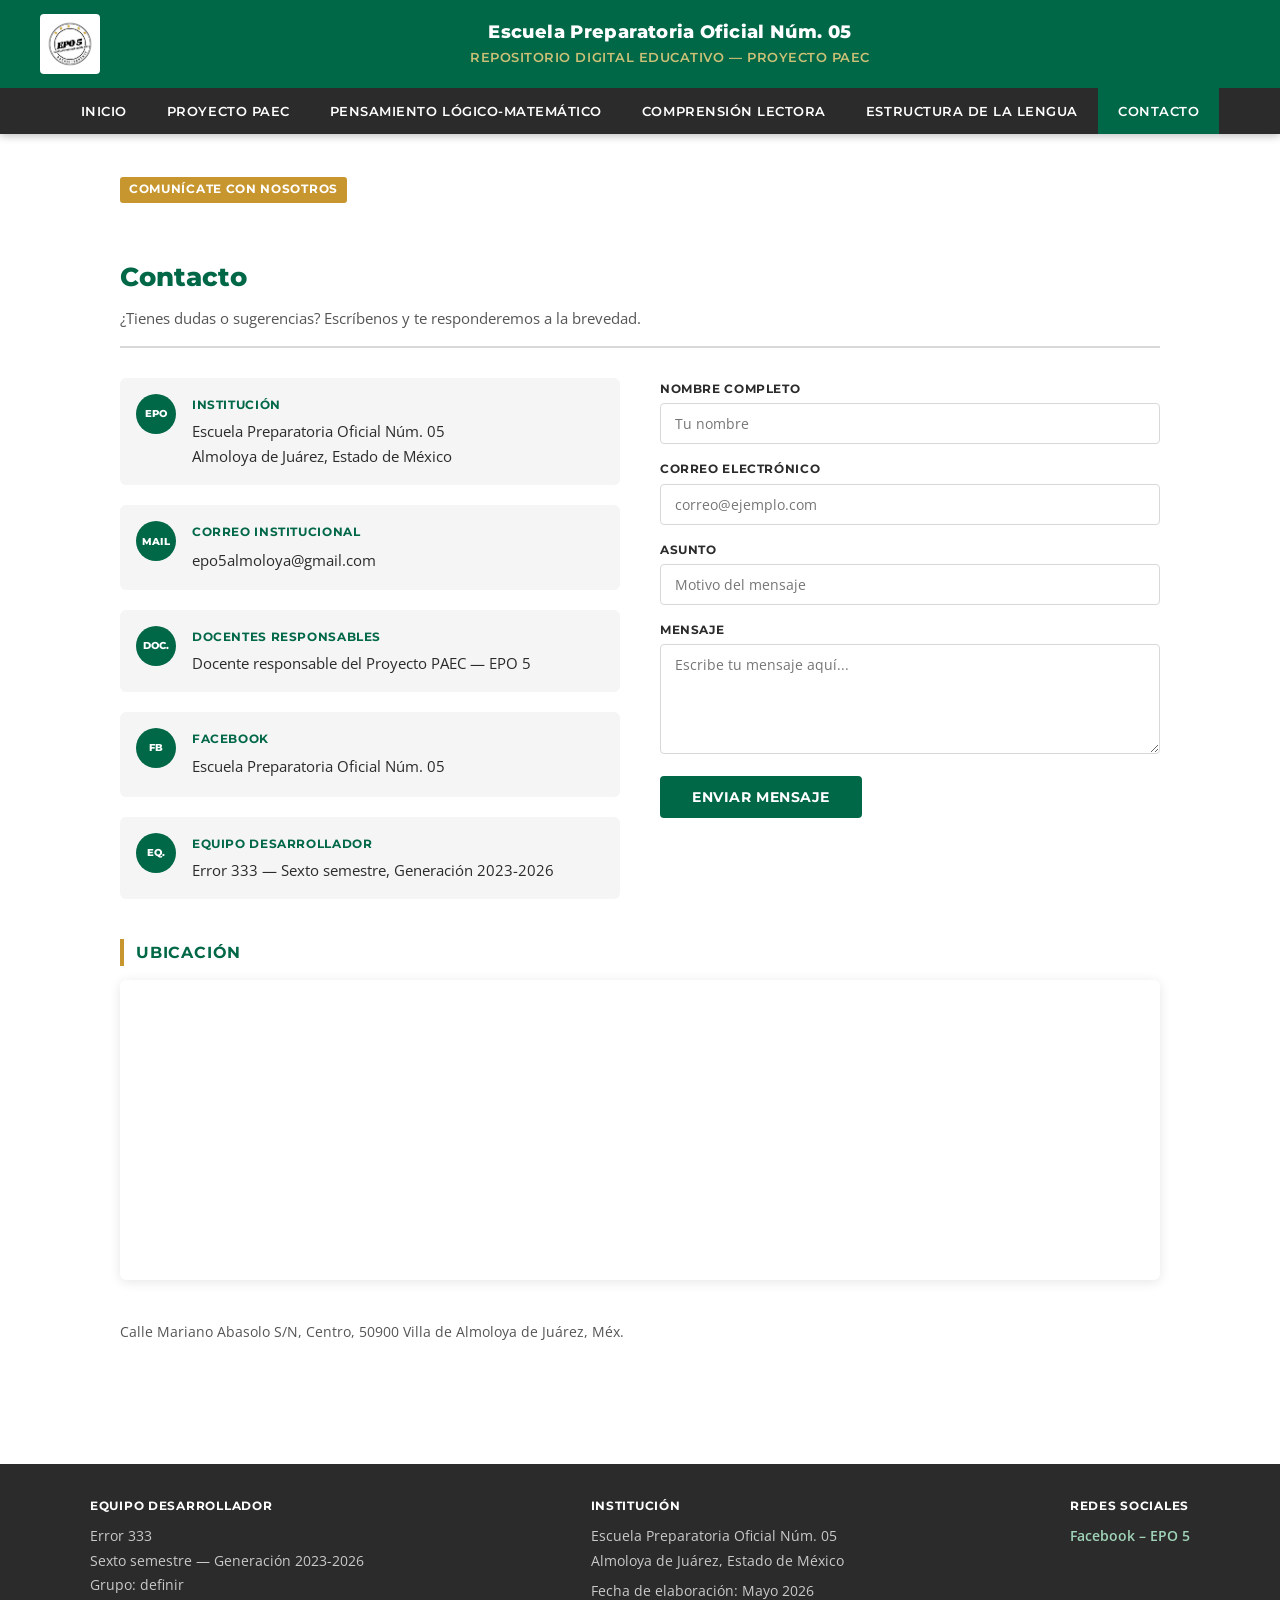
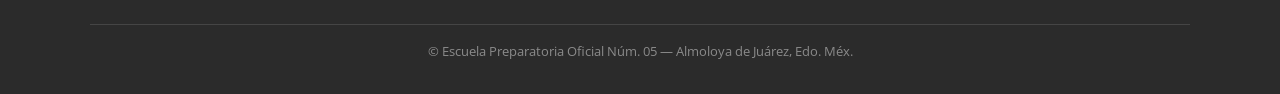
==== commit a0a1dd56: "Update contacto.html" ====
--- a/contacto.html
+++ b/contacto.html
@@ -113,13 +113,13 @@
   <h3 style="font-family:'Montserrat',sans-serif; font-size:1rem; font-weight:700; color:var(--verde); margin-bottom:14px; text-transform:uppercase; letter-spacing:0.05em; border-left:4px solid var(--oro); padding-left:12px;">Ubicación</h3>
   <div class="mapa-wrapper">
     <iframe
-      src="https://www.google.com/maps?q=19.37228697435121,-99.76027085998982&z=17&output=embed"
+      src="https://www.google.com/maps/embed?pb=!1m18!1m12!1m3!1d3762!2d-99.76027!3d19.37229!2m3!1f0!2f0!3f0!3m2!1i1024!2i768!4f13.1!3m3!1m2!1s0x0%3A0x0!2zQ2FsbGUgTWFyaWFubyBBYmFzb2xvIFMvTiwgQ2VudHJvLCA1MDkwMCBWaWxsYSBkZSBBbG1vbG95YSBkZSBKdcOhcmV6!5e0!3m2!1ses!2smx!4v1620000000000"
       allowfullscreen
       loading="lazy"
       title="Ubicación EPO 5 Almoloya de Juárez">
     </iframe>
   </div>
-  <p style="font-size:0.88rem; color:var(--gris-medio); margin-top:8px;">Villa de Almoloya de Juárez, Estado de México</p>
+  <p style="font-size:0.88rem; color:var(--gris-medio); margin-top:8px;">Calle Mariano Abasolo S/N, Centro, 50900 Villa de Almoloya de Juárez, Méx.</p>
 
 </main>
 
--- a/style.css
+++ b/style.css
@@ -1,4 +1,9 @@
 @import url("https://fonts.googleapis.com/css2?family=Montserrat:wght@400;600;700;800&family=Open+Sans:wght@400;600&display=swap");
+
+/* ===================================================
+   REPOSITORIO DIGITAL EDUCATIVO – EPO 5
+   Paleta institucional: verde oscuro + blanco + gris
+   =================================================== */
 
 @import url('https://fonts.googleapis.com/css2?family=Montserrat:wght@400;600;700;800&family=Open+Sans:wght@400;600&display=swap');
 
@@ -374,7 +379,7 @@
 
 .recurso-video iframe {
   width: 100%;
-  height: 200px;
+  height: 280px;
   border: none;
   border-radius: 4px;
 }
@@ -628,6 +633,7 @@
   color: rgba(255,255,255,0.45);
 }
 
+/* ── UTILIDADES ── */
 .etiqueta {
   display: inline-block;
   background: var(--oro);
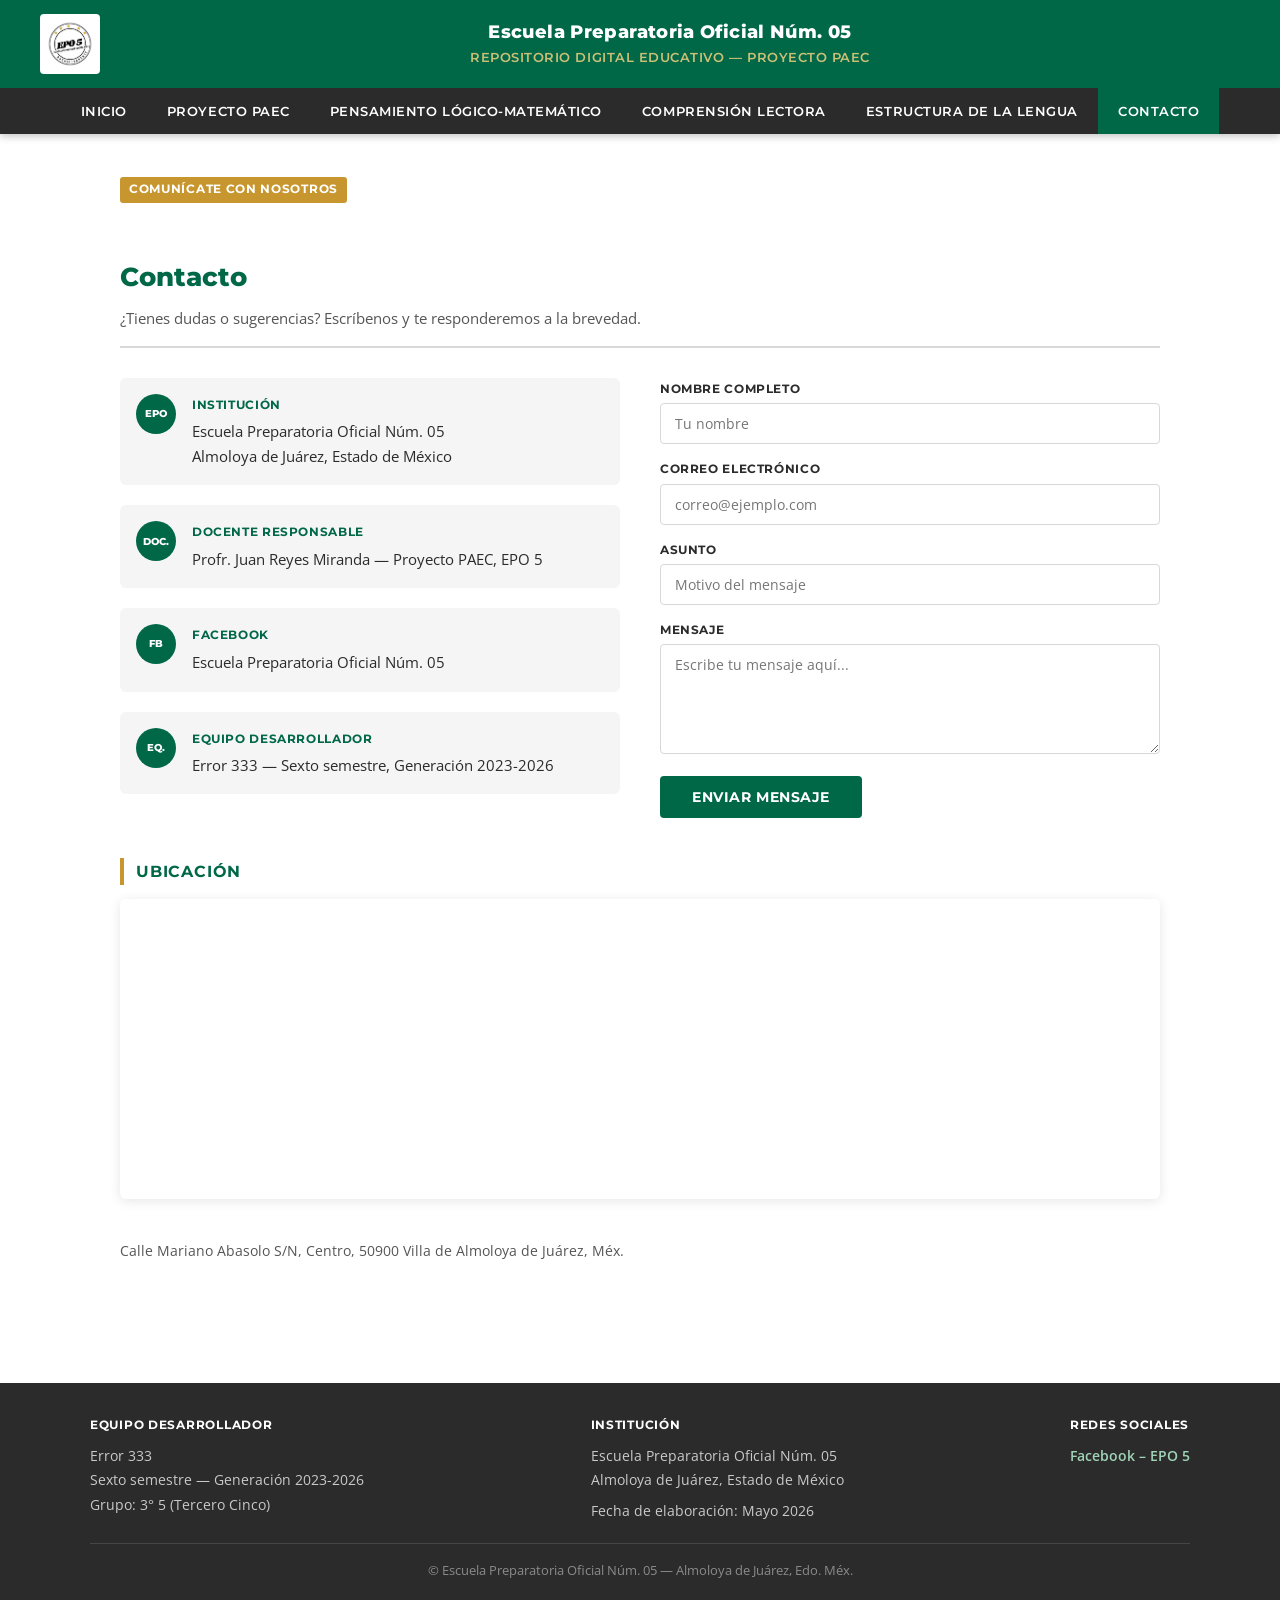
==== commit 70179f80: "Update contacto.html" ====
--- a/contacto.html
+++ b/contacto.html
@@ -51,18 +51,10 @@
       </div>
 
       <div class="contacto-item">
-        <div class="contacto-icono">Mail</div>
-        <div>
-          <h4>Correo institucional</h4>
-          <a href="mailto:epo5almoloya@gmail.com">epo5almoloya@gmail.com</a>
-        </div>
-      </div>
-
-      <div class="contacto-item">
         <div class="contacto-icono">Doc.</div>
         <div>
-          <h4>Docentes responsables</h4>
-          <p>Docente responsable del Proyecto PAEC — EPO 5</p>
+          <h4>Docente responsable</h4>
+          <p>Profr. Juan Reyes Miranda — Proyecto PAEC, EPO 5</p>
         </div>
       </div>
 
@@ -115,7 +107,6 @@
     <iframe
       src="https://www.google.com/maps/embed?pb=!1m18!1m12!1m3!1d3762!2d-99.76027!3d19.37229!2m3!1f0!2f0!3f0!3m2!1i1024!2i768!4f13.1!3m3!1m2!1s0x0%3A0x0!2zQ2FsbGUgTWFyaWFubyBBYmFzb2xvIFMvTiwgQ2VudHJvLCA1MDkwMCBWaWxsYSBkZSBBbG1vbG95YSBkZSBKdcOhcmV6!5e0!3m2!1ses!2smx!4v1620000000000"
       allowfullscreen
-      loading="lazy"
       title="Ubicación EPO 5 Almoloya de Juárez">
     </iframe>
   </div>
@@ -129,7 +120,7 @@
       <h4>Equipo desarrollador</h4>
       <p>Error 333</p>
       <p>Sexto semestre — Generación 2023-2026</p>
-      <p>Grupo: definir</p>
+      <p>Grupo: 3° 5 (Tercero Cinco)</p>
     </div>
     <div class="footer-col">
       <h4>Institución</h4>
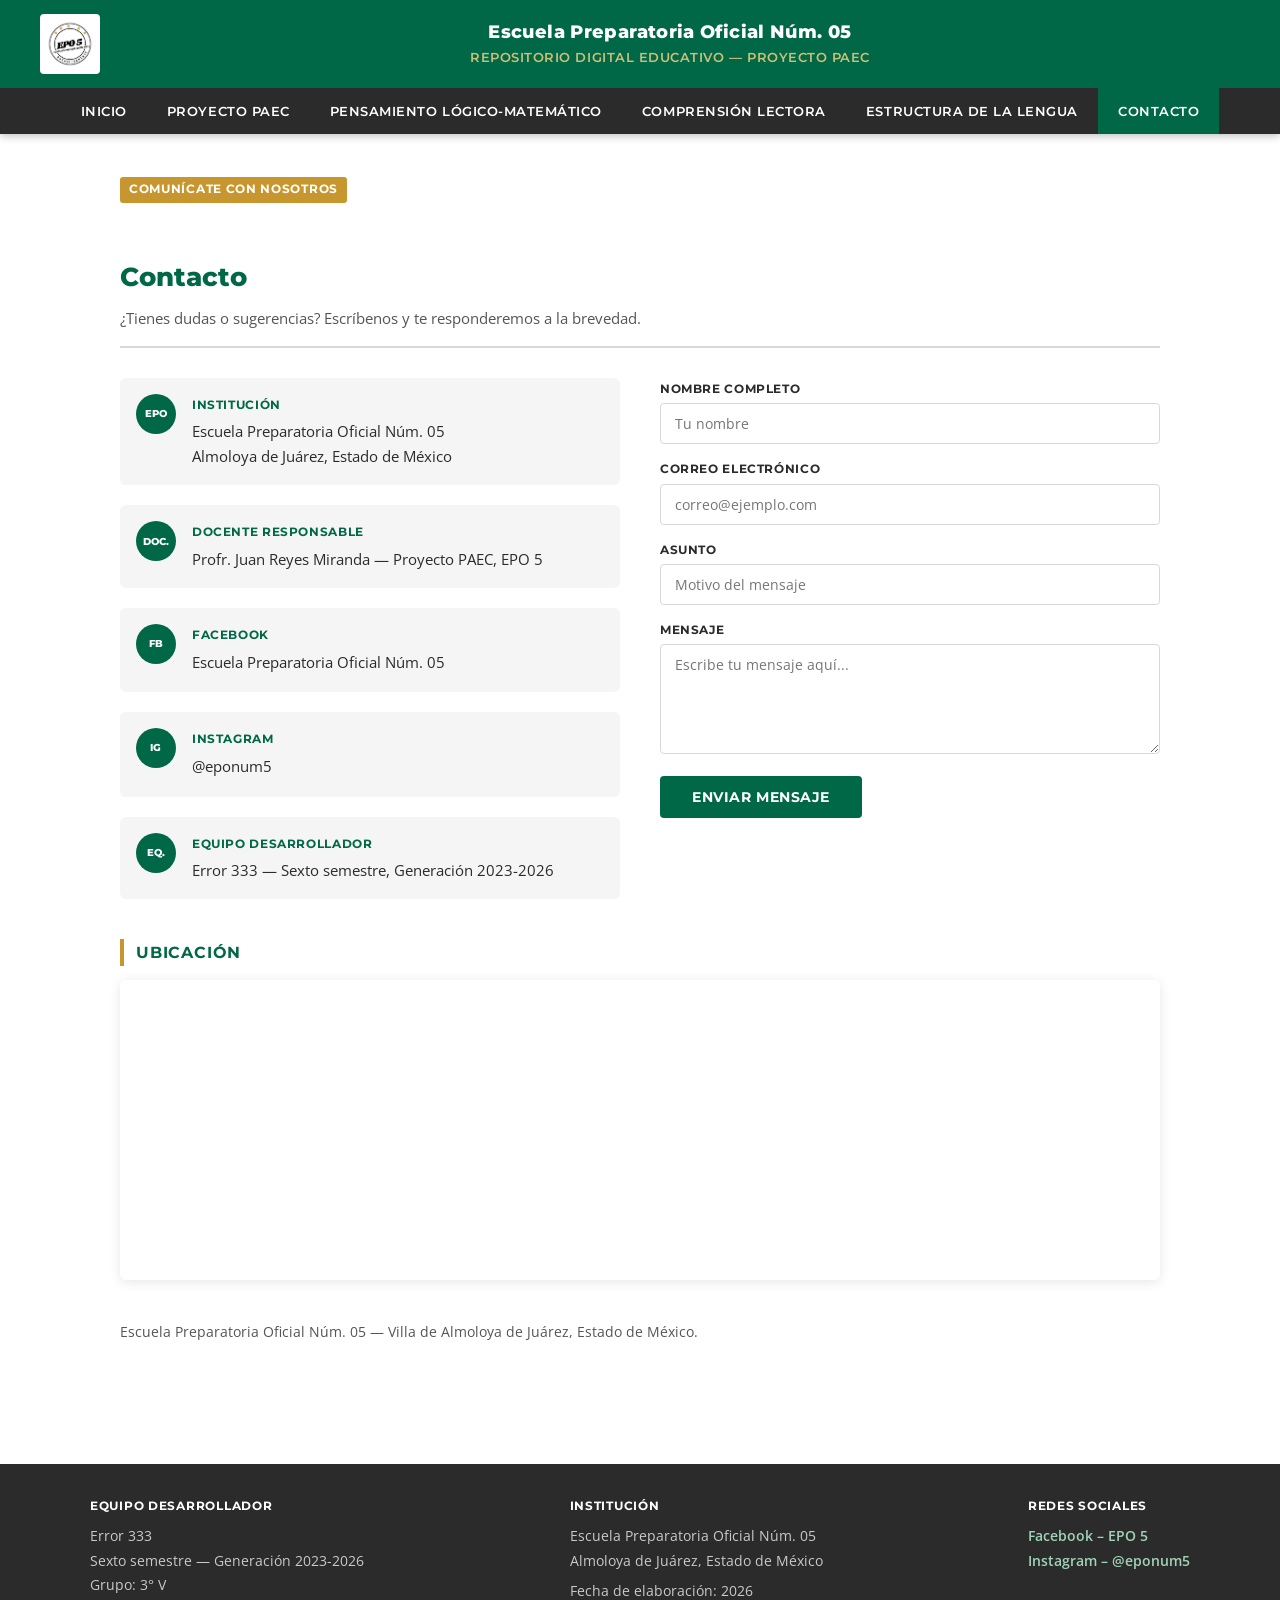
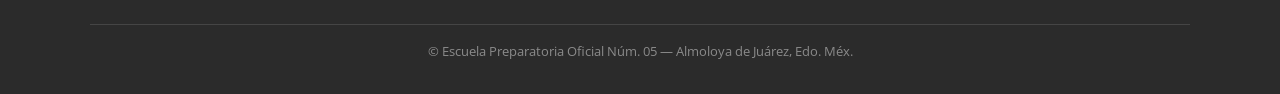
==== commit edc232b9: "Update contacto.html" ====
--- a/contacto.html
+++ b/contacto.html
@@ -67,6 +67,14 @@
       </div>
 
       <div class="contacto-item">
+        <div class="contacto-icono">IG</div>
+        <div>
+          <h4>Instagram</h4>
+          <a href="https://www.instagram.com/eponum5" target="_blank" rel="noopener">@eponum5</a>
+        </div>
+      </div>
+
+      <div class="contacto-item">
         <div class="contacto-icono">Eq.</div>
         <div>
           <h4>Equipo desarrollador</h4>
@@ -105,12 +113,12 @@
   <h3 style="font-family:'Montserrat',sans-serif; font-size:1rem; font-weight:700; color:var(--verde); margin-bottom:14px; text-transform:uppercase; letter-spacing:0.05em; border-left:4px solid var(--oro); padding-left:12px;">Ubicación</h3>
   <div class="mapa-wrapper">
     <iframe
-      src="https://www.google.com/maps/embed?pb=!1m18!1m12!1m3!1d3762!2d-99.76027!3d19.37229!2m3!1f0!2f0!3f0!3m2!1i1024!2i768!4f13.1!3m3!1m2!1s0x0%3A0x0!2zQ2FsbGUgTWFyaWFubyBBYmFzb2xvIFMvTiwgQ2VudHJvLCA1MDkwMCBWaWxsYSBkZSBBbG1vbG95YSBkZSBKdcOhcmV6!5e0!3m2!1ses!2smx!4v1620000000000"
+      src="https://maps.google.com/maps?q=19.372442,-99.759154&amp;z=16&amp;hl=es&amp;output=embed"
       allowfullscreen
       title="Ubicación EPO 5 Almoloya de Juárez">
     </iframe>
   </div>
-  <p style="font-size:0.88rem; color:var(--gris-medio); margin-top:8px;">Calle Mariano Abasolo S/N, Centro, 50900 Villa de Almoloya de Juárez, Méx.</p>
+  <p style="font-size:0.88rem; color:var(--gris-medio); margin-top:8px;">Escuela Preparatoria Oficial Núm. 05 — Villa de Almoloya de Juárez, Estado de México.</p>
 
 </main>
 
@@ -120,16 +128,17 @@
       <h4>Equipo desarrollador</h4>
       <p>Error 333</p>
       <p>Sexto semestre — Generación 2023-2026</p>
-      <p>Grupo: 3° 5 (Tercero Cinco)</p>
+      <p>Grupo: 3° V </p>
     </div>
     <div class="footer-col">
       <h4>Institución</h4>
       <p>Escuela Preparatoria Oficial Núm. 05<br>Almoloya de Juárez, Estado de México</p>
-      <p style="margin-top:6px;">Fecha de elaboración: Mayo 2026</p>
+      <p style="margin-top:6px;">Fecha de elaboración: 2026</p>
     </div>
     <div class="footer-col">
       <h4>Redes sociales</h4>
       <p><a href="https://www.facebook.com/EPO5.almoloya/" target="_blank" rel="noopener">Facebook – EPO 5</a></p>
+      <p><a href="https://www.instagram.com/eponum5" target="_blank" rel="noopener">Instagram – @eponum5</a></p>
     </div>
   </div>
   <div class="footer-copy">
--- a/style.css
+++ b/style.css
@@ -145,7 +145,10 @@
 
 .hero-texto {
   position: absolute;
-  inset: 0;
+  top: 0;
+  right: 0;
+  bottom: 0;
+  left: 0;
   display: flex;
   flex-direction: column;
   justify-content: center;
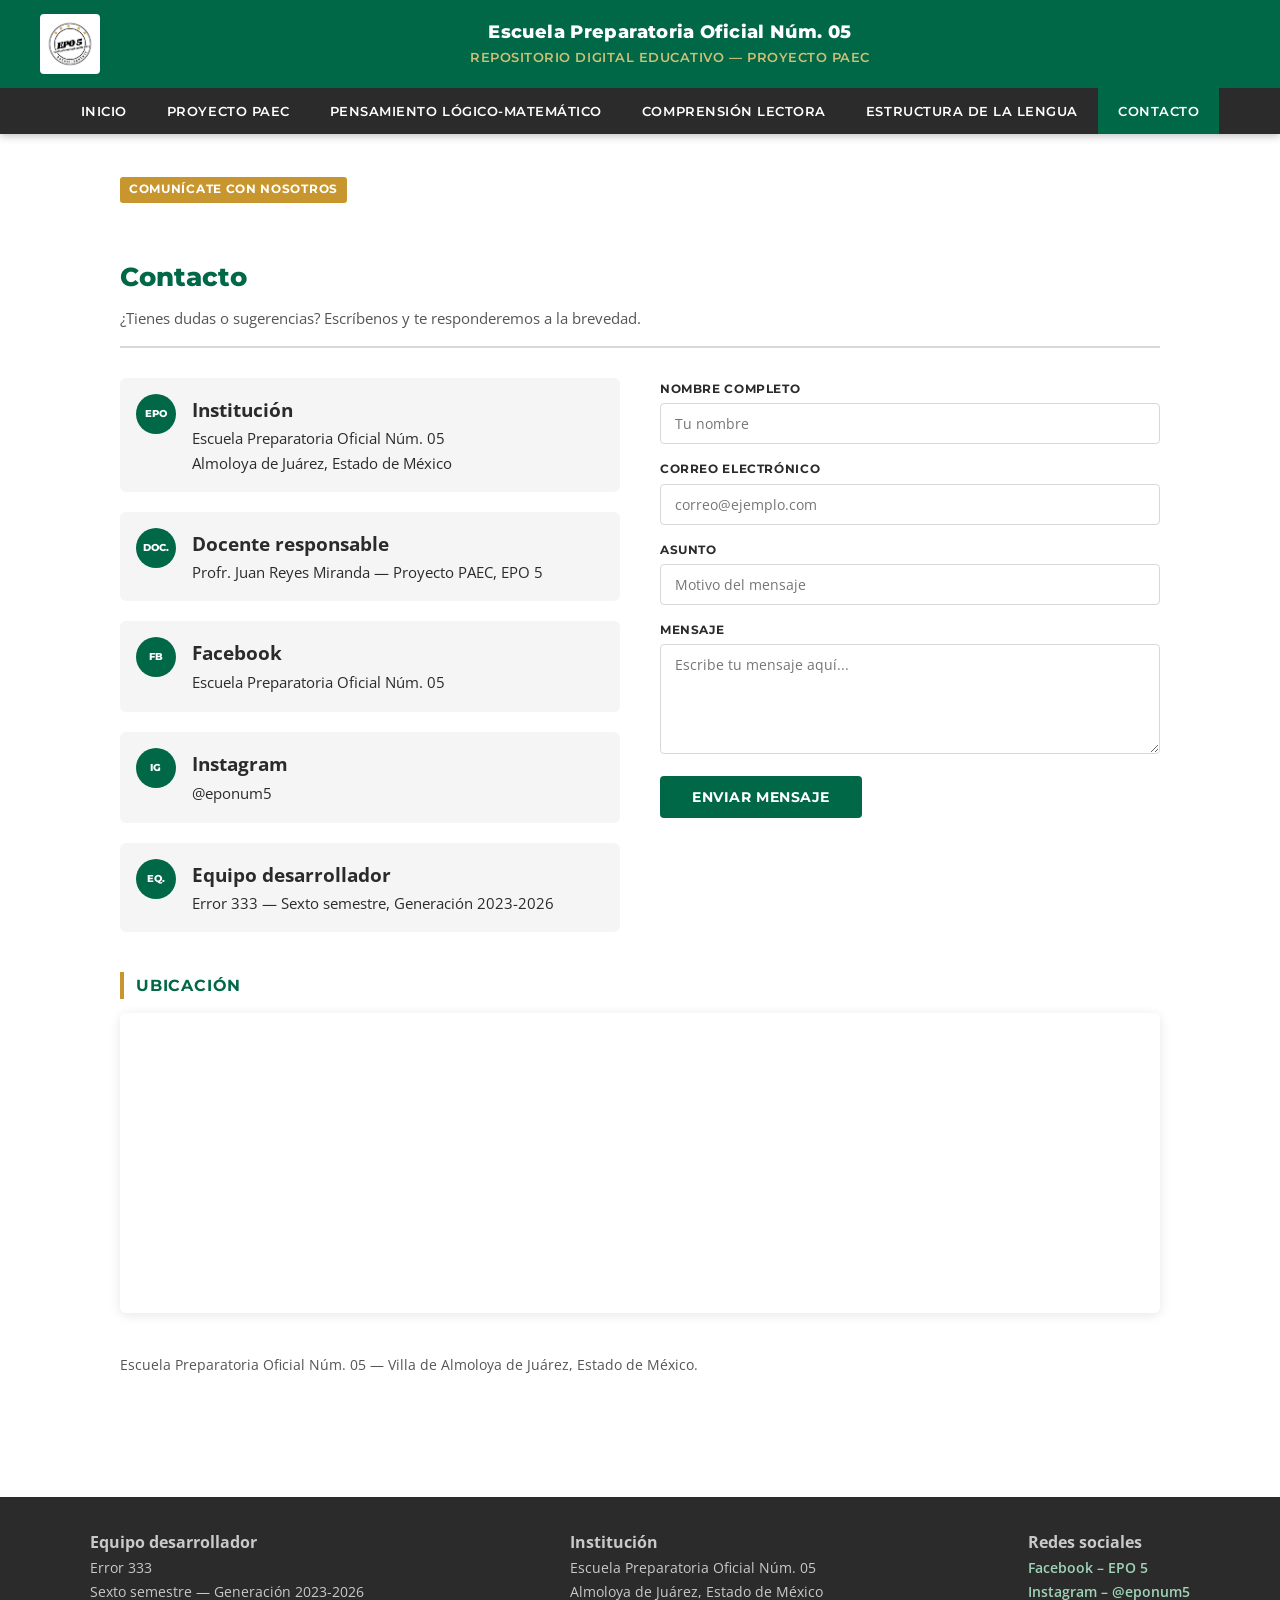
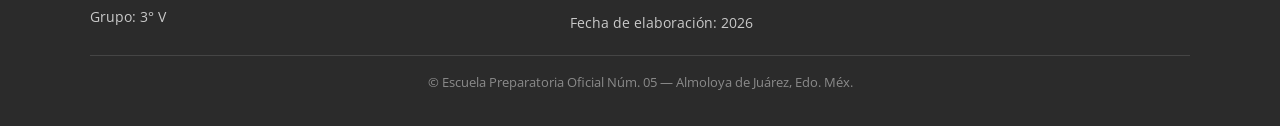
==== commit 26beef37: "Update contacto.html" ====
--- a/contacto.html
+++ b/contacto.html
@@ -45,7 +45,7 @@
       <div class="contacto-item">
         <div class="contacto-icono">EPO</div>
         <div>
-          <h4>Institución</h4>
+          <h3>Institución</h3>
           <p>Escuela Preparatoria Oficial Núm. 05<br>Almoloya de Juárez, Estado de México</p>
         </div>
       </div>
@@ -53,7 +53,7 @@
       <div class="contacto-item">
         <div class="contacto-icono">Doc.</div>
         <div>
-          <h4>Docente responsable</h4>
+          <h3>Docente responsable</h3>
           <p>Profr. Juan Reyes Miranda — Proyecto PAEC, EPO 5</p>
         </div>
       </div>
@@ -61,7 +61,7 @@
       <div class="contacto-item">
         <div class="contacto-icono">FB</div>
         <div>
-          <h4>Facebook</h4>
+          <h3>Facebook</h3>
           <a href="https://www.facebook.com/EPO5.almoloya/" target="_blank" rel="noopener">Escuela Preparatoria Oficial Núm. 05</a>
         </div>
       </div>
@@ -69,7 +69,7 @@
       <div class="contacto-item">
         <div class="contacto-icono">IG</div>
         <div>
-          <h4>Instagram</h4>
+          <h3>Instagram</h3>
           <a href="https://www.instagram.com/eponum5" target="_blank" rel="noopener">@eponum5</a>
         </div>
       </div>
@@ -77,7 +77,7 @@
       <div class="contacto-item">
         <div class="contacto-icono">Eq.</div>
         <div>
-          <h4>Equipo desarrollador</h4>
+          <h3>Equipo desarrollador</h3>
           <p>Error 333 — Sexto semestre, Generación 2023-2026</p>
         </div>
       </div>
@@ -125,18 +125,18 @@
 <footer>
   <div class="footer-inner">
     <div class="footer-col">
-      <h4>Equipo desarrollador</h4>
+      <h3>Equipo desarrollador</h3>
       <p>Error 333</p>
       <p>Sexto semestre — Generación 2023-2026</p>
       <p>Grupo: 3° V </p>
     </div>
     <div class="footer-col">
-      <h4>Institución</h4>
+      <h3>Institución</h3>
       <p>Escuela Preparatoria Oficial Núm. 05<br>Almoloya de Juárez, Estado de México</p>
       <p style="margin-top:6px;">Fecha de elaboración: 2026</p>
     </div>
     <div class="footer-col">
-      <h4>Redes sociales</h4>
+      <h3>Redes sociales</h3>
       <p><a href="https://www.facebook.com/EPO5.almoloya/" target="_blank" rel="noopener">Facebook – EPO 5</a></p>
       <p><a href="https://www.instagram.com/eponum5" target="_blank" rel="noopener">Instagram – @eponum5</a></p>
     </div>
